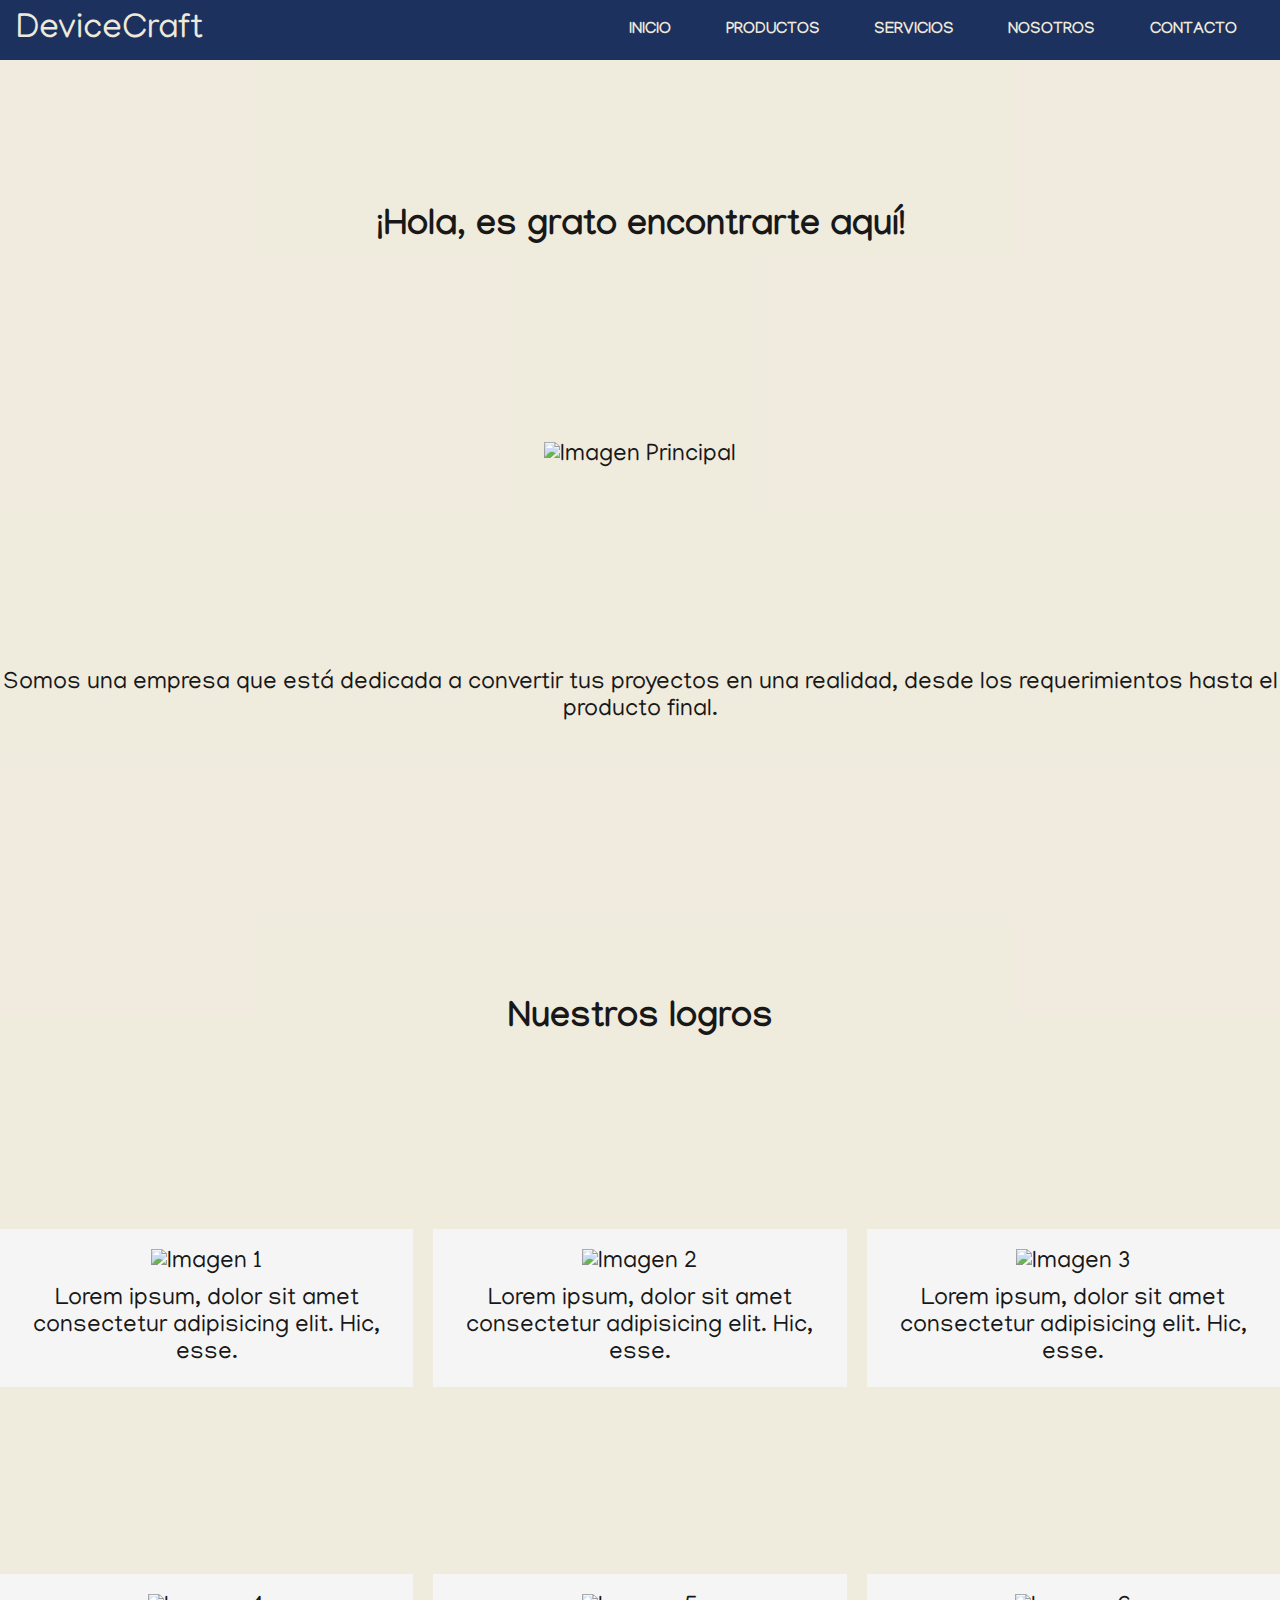
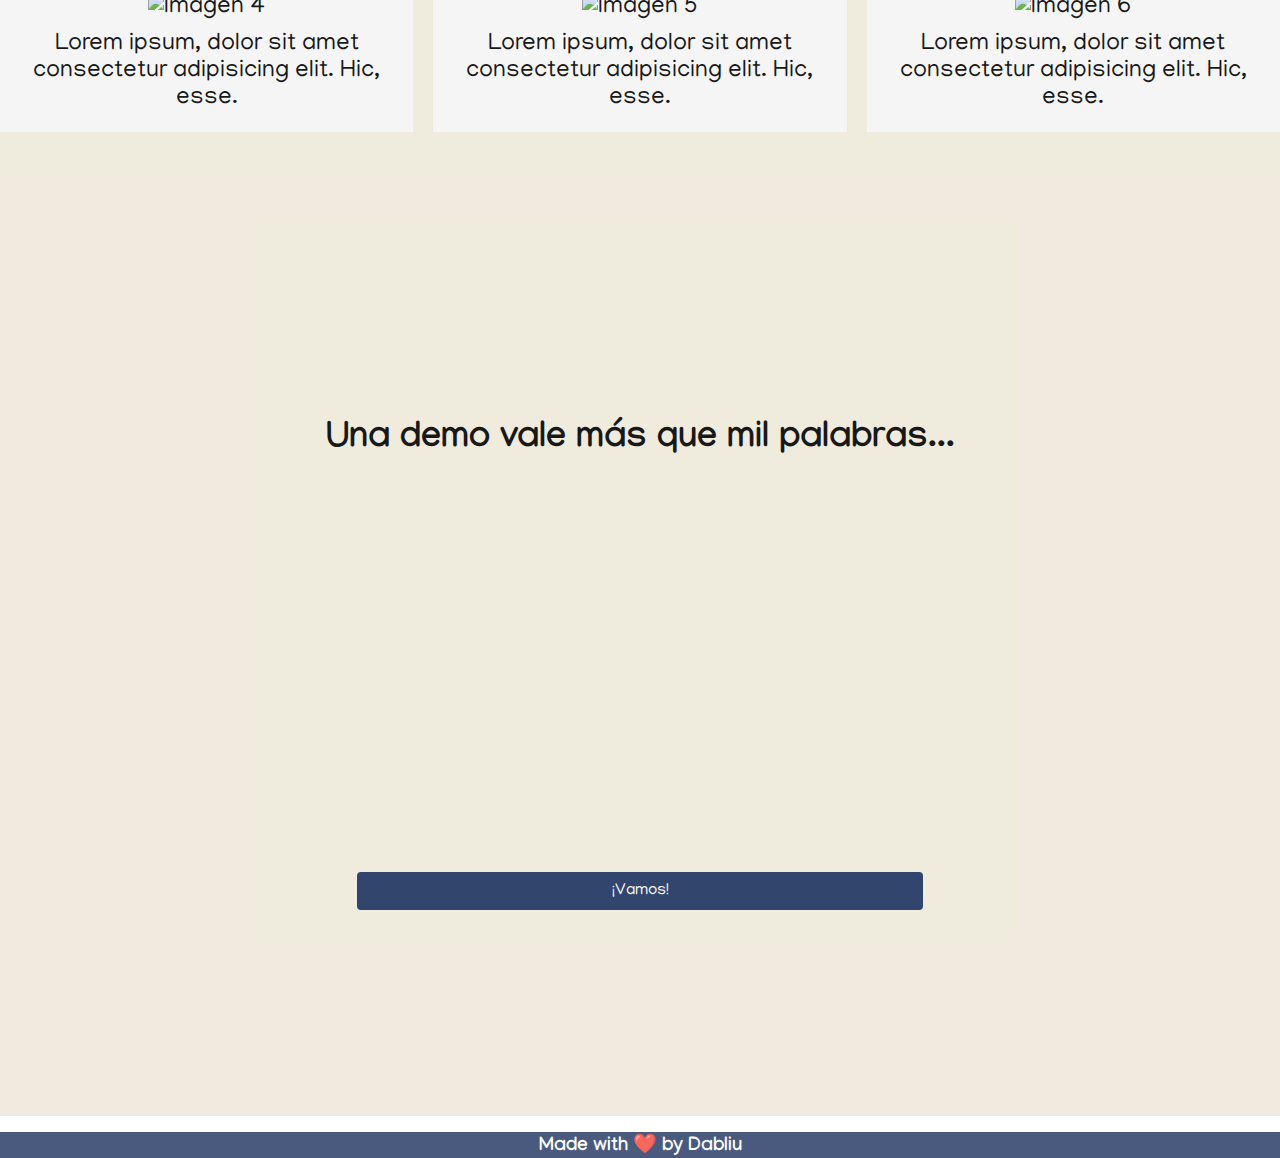
==== index.html @ 531f6540 "Se agrega sección de ir a una demo en el contenido principal" ====
<!DOCTYPE html>
<html lang="es">
  <head>
    <meta charset="UTF-8" />
    <meta name="viewport" content="width=device-width, initial-scale=1.0" />
    <title>DeviceCraft - Custom software and electronics devices</title>   
    

    <!-- Estilos personalizados -->
    
    <link rel="stylesheet" href="assets/estilos.css">
    

    <!-- Google Fonts -->

    <link rel="preconnect" href="https://fonts.googleapis.com">
    <link rel="preconnect" href="https://fonts.gstatic.com" crossorigin>
    <link href="https://fonts.googleapis.com/css2?family=Manjari:wght@100;400;700&display=swap" rel="stylesheet">
  

    <!-- Google Icons -->
    <link rel="stylesheet" href="https://fonts.googleapis.com/css2?family=Material+Symbols+Outlined:opsz,wght,FILL,GRAD@20..48,100..700,0..1,-50..200" />
  
  </head>
  <body>
    <div class="wapper-content">
      
      <div class="wapper-header">
        
        <header>         
          <div class="logo">
            DeviceCraft
          </div>
          <input type="checkbox" id="chk-toggle-menu">
          <div class="nav-bar">
            <nav>

              <ul>                
                <li><a href="./index.html">Inicio</a></li>
                <li><a href="./routes/products.html">Productos</a></li>
                <li><a href="./routes/services.html">Servicios</a></li>
                <li><a href="./routes/about.html">Nosotros</a></li>
                <li><a href="./routes/contact.html">Contacto</a></li> 
              </ul>  
              
            </nav>                        
          </div>
          
          <div class="toggle-menu">            
            <label for="chk-toggle-menu">
              <span class="material-symbols-outlined">
                menu
              </span>
            </label>
          </div>
        </header>
      </div>

      <div class="wrapper-main">    
        
        <div class="div-complete full-height first-content">
          <h2>¡Hola, es grato encontrarte aquí!</h2>
          <img src="https://www.wellpcb.com/sites/default/files/3_30.jpg" alt="Imagen Principal">
          <p>Somos una empresa que está dedicada a convertir tus proyectos en una realidad, desde los requerimientos hasta el producto final.</p>
        </div>
        
        <div class="div-complete full-height grid-container">
          <h2>Nuestros logros</h2>
          <div class="card">
            <img src="http://via.placeholder.com/320x240" alt="Imagen 1">
            <p>Lorem ipsum, dolor sit amet consectetur adipisicing elit. Hic, esse.</p>
          </div>
          <div class="card">
            <img src="http://via.placeholder.com/320x240" alt="Imagen 2">
            <p>Lorem ipsum, dolor sit amet consectetur adipisicing elit. Hic, esse.</p>
          </div>
          <div class="card">
            <img src="http://via.placeholder.com/320x240" alt="Imagen 3">
            <p>Lorem ipsum, dolor sit amet consectetur adipisicing elit. Hic, esse.</p>
          </div>
          <div class="card">
            <img src="http://via.placeholder.com/320x240" alt="Imagen 4">
            <p>Lorem ipsum, dolor sit amet consectetur adipisicing elit. Hic, esse.</p>
          </div>
          <div class="card">
            <img src="http://via.placeholder.com/320x240" alt="Imagen 5">
            <p>Lorem ipsum, dolor sit amet consectetur adipisicing elit. Hic, esse.</p>
          </div>
          <div class="card">
            <img src="http://via.placeholder.com/320x240" alt="Imagen 6">
            <p>Lorem ipsum, dolor sit amet consectetur adipisicing elit. Hic, esse.</p>
          </div>
        </div>
        
        <div class="div-complete full-height demo-section">
          <h2>Una demo vale más que mil palabras...</h2>
          <button class="demo">¡Vamos!</button>
        </div>      
      
      </div>

      <div class="wrapper-footer">
        <footer>
          Made with ❤️ by Dabliu
        </footer>
      </div>

    </div>    
    
      
  </body>
</html>
---- assets/estilos.css ----
* {
    margin: 0%;
    padding: 0%;
    box-sizing: border-box; 
    font-family: 'Manjari', sans-serif;  
   
}

body{
  background-image: url('https://wallpapers.com/images/hd/minimalist-gray-circuit-board-3ah0h0ecob1mthp3.webp');
  background-size: cover;
  background-repeat: no-repeat;
  background-attachment: fixed;
  background-position: center;
  
}

/*Wapper principal*/

.wapper-content{
  
  text-align: center;  /*! Para centrar los textos */

  width: 100%;         /* Para que no abarque todo el ancho de la página*/
  height: 100%;
   
  display: grid;      /* Para usar CSS Grid*/
  gap: 1em            /* Espaciado entre los elementos */
  
}

/** --------------------------------------------- START HEADER ------------------------------------------------------------------ */

/*Wapper del header*/


/* Header Logo */

.wapper-header header{
  position: fixed;
  z-index: 1;
  width: 100%;
  background-color: #1C315E;
  color: #EEE9DA;
  padding: 1em;  
  display: flex;
  align-items: center;  
  justify-content: space-between;  
  

}

.logo{
  font-size: 2.2rem;
}

/* Botón de Toogle del Menú */

.toggle-menu span{
  font-size: 1.5rem;
  cursor: pointer;
}

.wapper-header input{
  display: none;
}

.wapper-header input:checked + .nav-bar ul{
  transform: translateY(0%);
  transition: all 1s;
}

/* Header > Menú*/

.wapper-header header nav ul{
  list-style: none;
  display: flex;
  flex-direction: column;
  position: absolute;
  right: 0rem;
  top: 70px;
  height: 100vh;
  width: 200px;
  background-color: #1C315E ;
  padding: 1rem; 
  transform: translateY(-200%);
  transition: all 1s;

} 

.wapper-header header nav ul li{  
  padding: 1.5em;  
  text-align: center;
  
} 

.wapper-header header nav ul li > a{
  
  text-decoration: none;
  color: #EEE9DA;
  text-transform: uppercase;
  padding: 1em;
} 

.wapper-header header nav ul li:hover{  
  background-color: #BDCDD6;  
  transition: all 0.5s ;
} 

.wapper-header header nav ul li > a:hover{
  color: #000;
  transition: all 0.5s ;
} 

/** --------------------------------------------- END HEADER ------------------------------------------------------------------ */

/** --------------------------------------------- START MAIN ------------------------------------------------------------------ */

.full-height {
  height: 100vh; /* Esto hace que el div ocupe el 100% de la altura de la ventana */
  
}

/* Estilos adicionales para el contenido */
.div-complete {
  position: relative;
  display: flex;
  align-items: center;
  justify-content: center;
  font-size: 24px;
  color: #000;
  opacity: 0.9;
}

/* Estilos de fondo para los divs del contenido */
.div-complete{
  background-color: #EEE9DA;
}


/*Estilos generales para el saludo principal*/
.first-content{
  display: grid;
  grid-template-rows: 1fr 1fr 1fr;  
  text-align: center;
  display: flex;
  flex-direction: column;
  justify-content: space-evenly;
  align-items: center;  
  
}

/*Estilos generales para las cards*/

.grid-container {
  display: grid;
  grid-template-columns: repeat(3, 1fr);
  grid-gap: 20px;
}

.grid-container h2{
  grid-column: 1/-1;
}

.card {
  background-color: #f5f5f5;
  padding: 20px;
  text-align: center;
  display: flex;
  flex-direction: column;
  justify-content: center;
  align-items: center;
}

img {
  max-width: 100%;
  height: auto;
  margin-bottom: 10px;
}

/* Sección de la demo en el main*/

.demo-section{
  display: grid;
  grid-template-rows: 1fr 1fr;
  flex-direction: column;
  justify-content: center;
  align-items: center;


}

.demo { /* Botón */
  background-color: #1C315E;
  color: white;
  border: none;
  padding: 10px 20px;
  margin: auto;
  text-align: center;
  text-decoration: none;
  font-size: 16px;
  cursor: pointer;
  border-radius: 4px;
  width: 90%;
}

.demo:hover {
  background-color: #17284d;
}

.demo:active {
  background-color: #17284d;
}



/* Estilos generales del formulario */
#contact-form {
  max-width: 500px;
  margin: 0 auto;
}

label {
  display: block;
  margin-bottom: 5px;
}

input[type="text"],
input[type="email"],
textarea {
  width: 100%;
  padding: 5px;
  border: 1px solid #ccc;
  border-radius: 4px;
  margin-bottom: 10px;
}

input[type="submit"] {
  background-color: #1C315E;
  color: white;
  padding: 10px 20px;
  border: none;
  border-radius: 4px;
  cursor: pointer;
}


/** --------------------------------------------- START FOOTER ------------------------------------------------------------------ */

.wrapper-footer{
  margin: 0;
  padding: 0;
  background-color: #1C315E;
  opacity: 0.8;
  font-size: 1.2rem;
  font-weight: bolder;
  color: #fff;
}

/** --------------------------------------------- END FOOTER ------------------------------------------------------------------ */

/** --------------------------------------------- END MAIN ------------------------------------------------------------------ */



/*? Diseño responsive, es decir, los media queries  */

@media screen and (min-width: 1024px) { /** Tamaño de escritorio*/

  /** --------------------------------------------- MODIFY HEADER ------------------------------------------------------------------ */

  .wapper-header header{
    width: 100%;
    height: 60px;
    margin: auto 0;
    display: flex;
    align-items: center;
    justify-content: space-between;   

  }

  .nav-bar{
    display: block;
  }

  .wapper-header header nav ul {
    all: unset;           /* Reset de estilos hasta el momento para tener más control */
    list-style: none;   
    position: relative;
    font-size: 1rem;
    font-weight: bold;
    display: flex;
    align-items: center;
  }

  .wapper-header header nav ul li{  
    padding: 0.7em;
    text-align: center;
  } 

  .toggle-menu{
    display: none;
  }




  /** --------------------------------------------- END MODOFY HEADER -------------------------------------------------------------- */

  
}

/* Para las cards del index */
@media screen and (max-width: 768px) {
  .grid-container {
    grid-template-columns: 1fr; /* Cambia a una columna en pantallas pequeñas */
  }
}

@media screen and (max-width: 480px) {

  .grid-container{
    height: 250vh;
  }

  .card {
    grid-template-columns: 1fr;
    padding: 10px; /* Reduce el relleno de las tarjetas en pantallas muy pequeñas */
 
}
}

  /* Responsive para el formulario de contacto */
  @media only screen and (max-width: 768px) {
    #contact-form {
      max-width: 100%;
      padding: 0 10px;
    }
  }
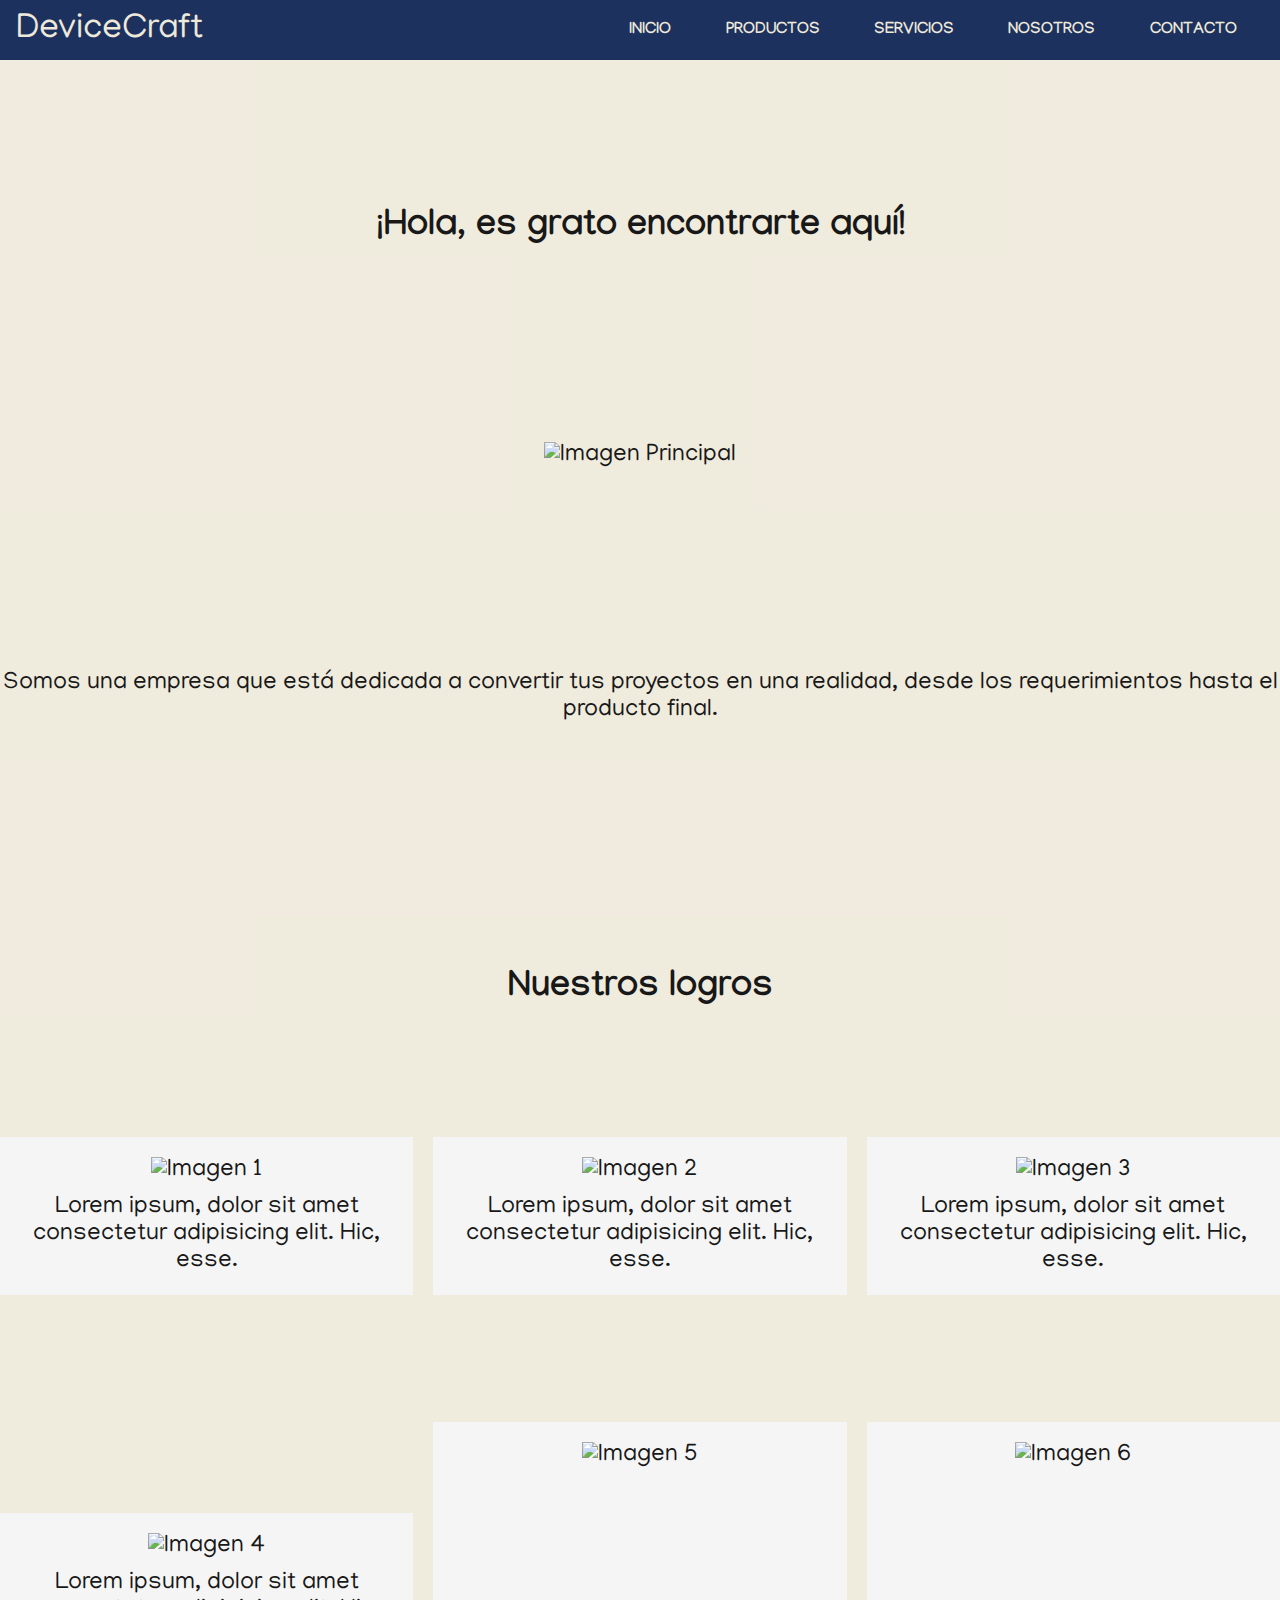
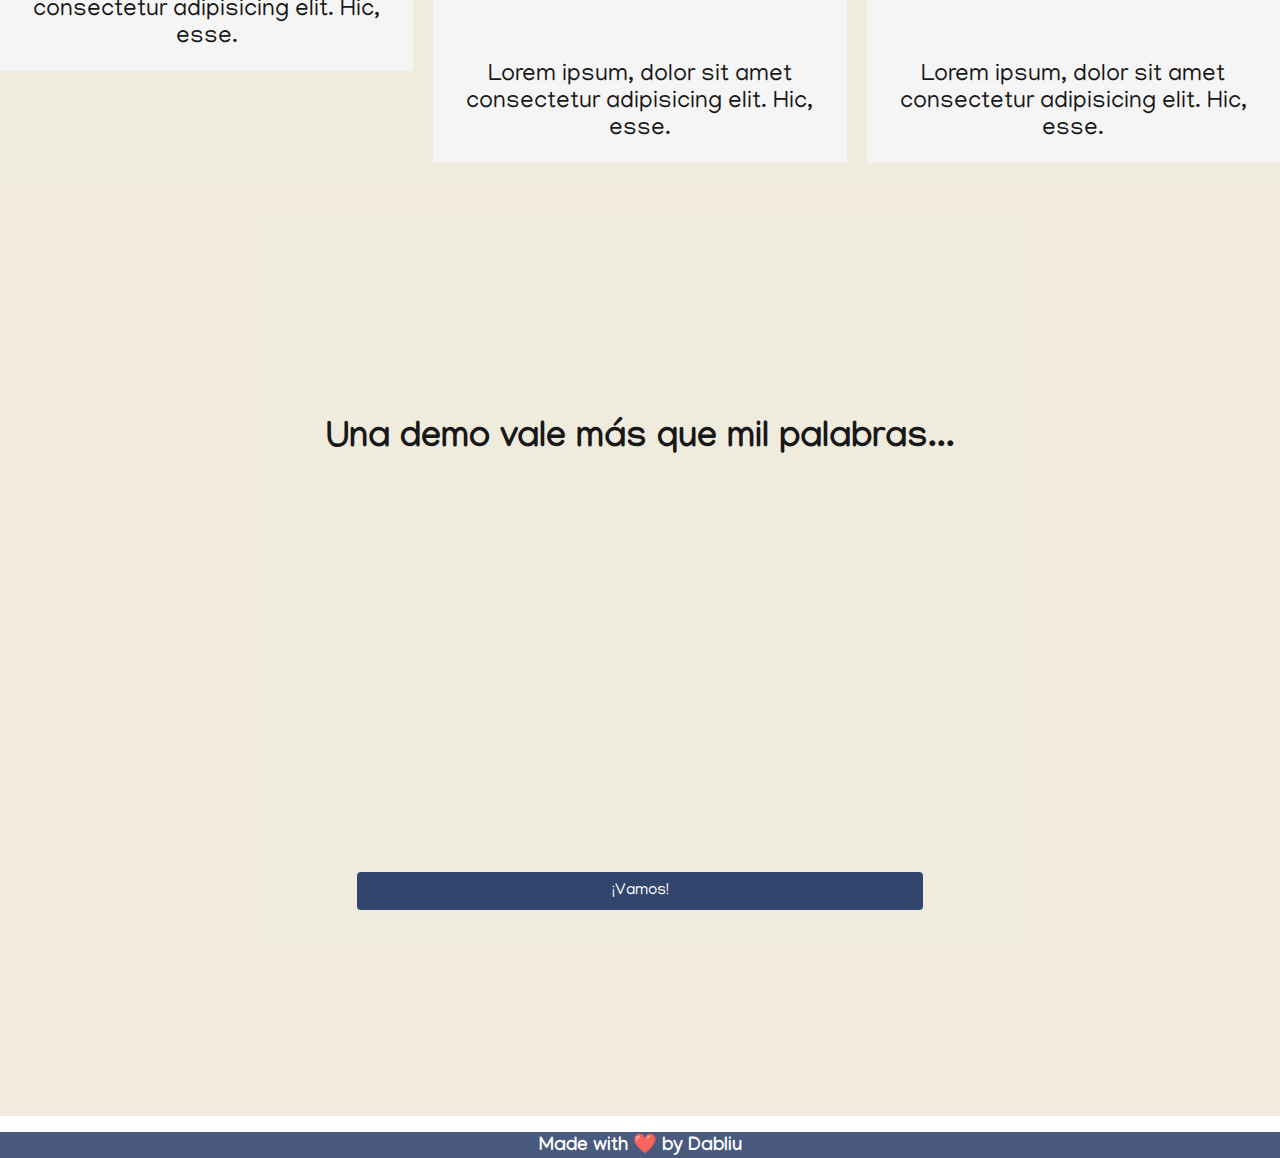
==== commit 07cbe057: "Se agregan imágenes para la visualización de logros" ====
--- a/index.html
+++ b/index.html
@@ -67,27 +67,34 @@
         <div class="div-complete full-height grid-container">
           <h2>Nuestros logros</h2>
           <div class="card">
-            <img src="http://via.placeholder.com/320x240" alt="Imagen 1">
+            <img src="https://www.apialliance.com/images/pcba-build-to-print.jpg" alt="Imagen 1">
             <p>Lorem ipsum, dolor sit amet consectetur adipisicing elit. Hic, esse.</p>
           </div>
           <div class="card">
-            <img src="http://via.placeholder.com/320x240" alt="Imagen 2">
+            <img src="https://www.apialliance.com/images/quick-turn-prototypes.png" alt="Imagen 2">
             <p>Lorem ipsum, dolor sit amet consectetur adipisicing elit. Hic, esse.</p>
           </div>
           <div class="card">
-            <img src="http://via.placeholder.com/320x240" alt="Imagen 3">
+            <img src="https://www.apialliance.com/images/design-assist.png" alt="Imagen 3">
             <p>Lorem ipsum, dolor sit amet consectetur adipisicing elit. Hic, esse.</p>
           </div>
           <div class="card">
-            <img src="http://via.placeholder.com/320x240" alt="Imagen 4">
+            <img src="https://www.apialliance.com/images/rework-assemblies.png" alt="Imagen 4">
             <p>Lorem ipsum, dolor sit amet consectetur adipisicing elit. Hic, esse.</p>
           </div>
           <div class="card">
-            <img src="http://via.placeholder.com/320x240" alt="Imagen 5">
+            <div class="image-container">
+              <img src="https://www.apialliance.com/images/micap-m-series.jpg" width="362" height="220" alt="Imagen 5" >
+            </div>
+            
+            
             <p>Lorem ipsum, dolor sit amet consectetur adipisicing elit. Hic, esse.</p>
           </div>
           <div class="card">
-            <img src="http://via.placeholder.com/320x240" alt="Imagen 6">
+            <div class="image-container">
+              <img src="https://www.apialliance.com/images/micap-s-series-10.15.21.jpg" alt="Imagen 6">
+            </div>            
+            
             <p>Lorem ipsum, dolor sit amet consectetur adipisicing elit. Hic, esse.</p>
           </div>
         </div>
--- a/assets/estilos.css
+++ b/assets/estilos.css
@@ -176,6 +176,20 @@
   max-width: 100%;
   height: auto;
   margin-bottom: 10px;
+}
+
+/*En caso de que las imágenes no tengan las dimensiones que necesito*/
+
+.image-container {
+  width: 362px;
+  height: 220px;
+}
+
+.image-container img {
+  width: 100%;
+  height: 100%;
+  object-fit: cover;
+  padding-bottom: 10px;
 }
 
 /* Sección de la demo en el main*/
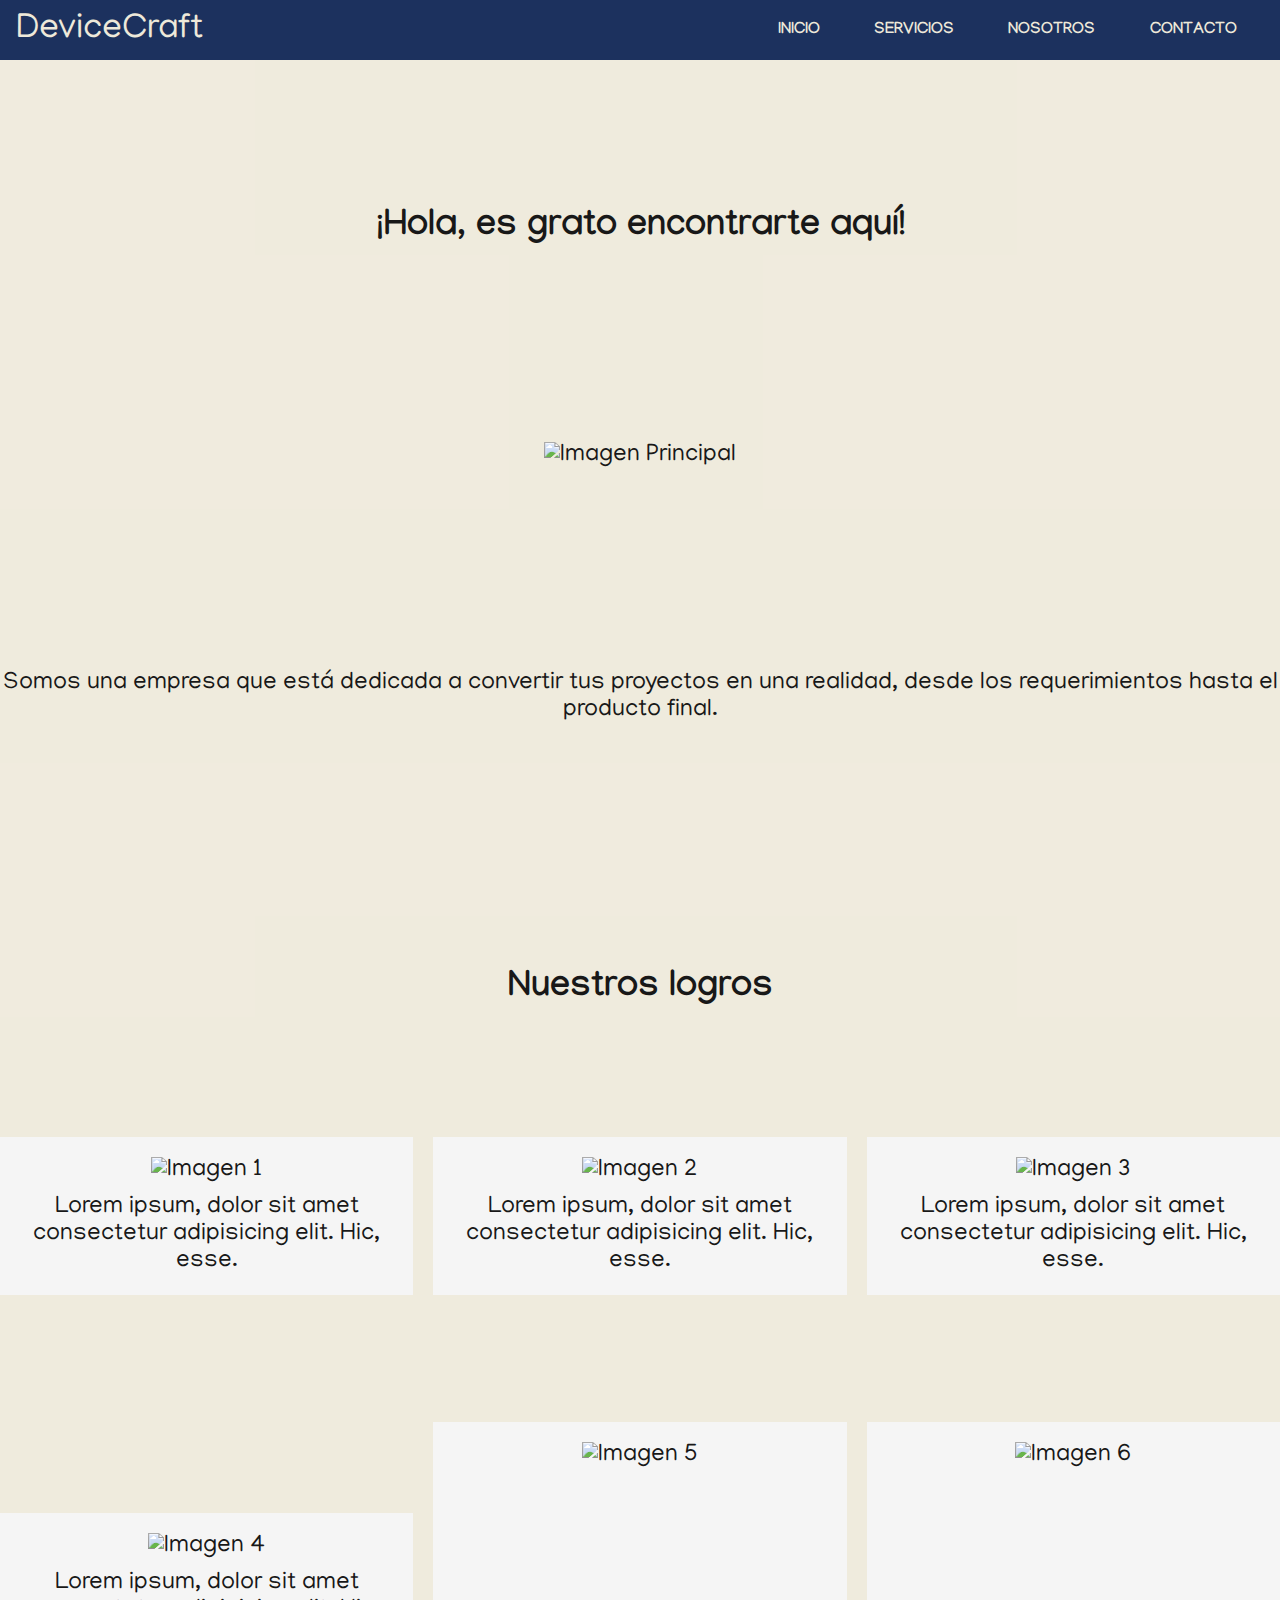
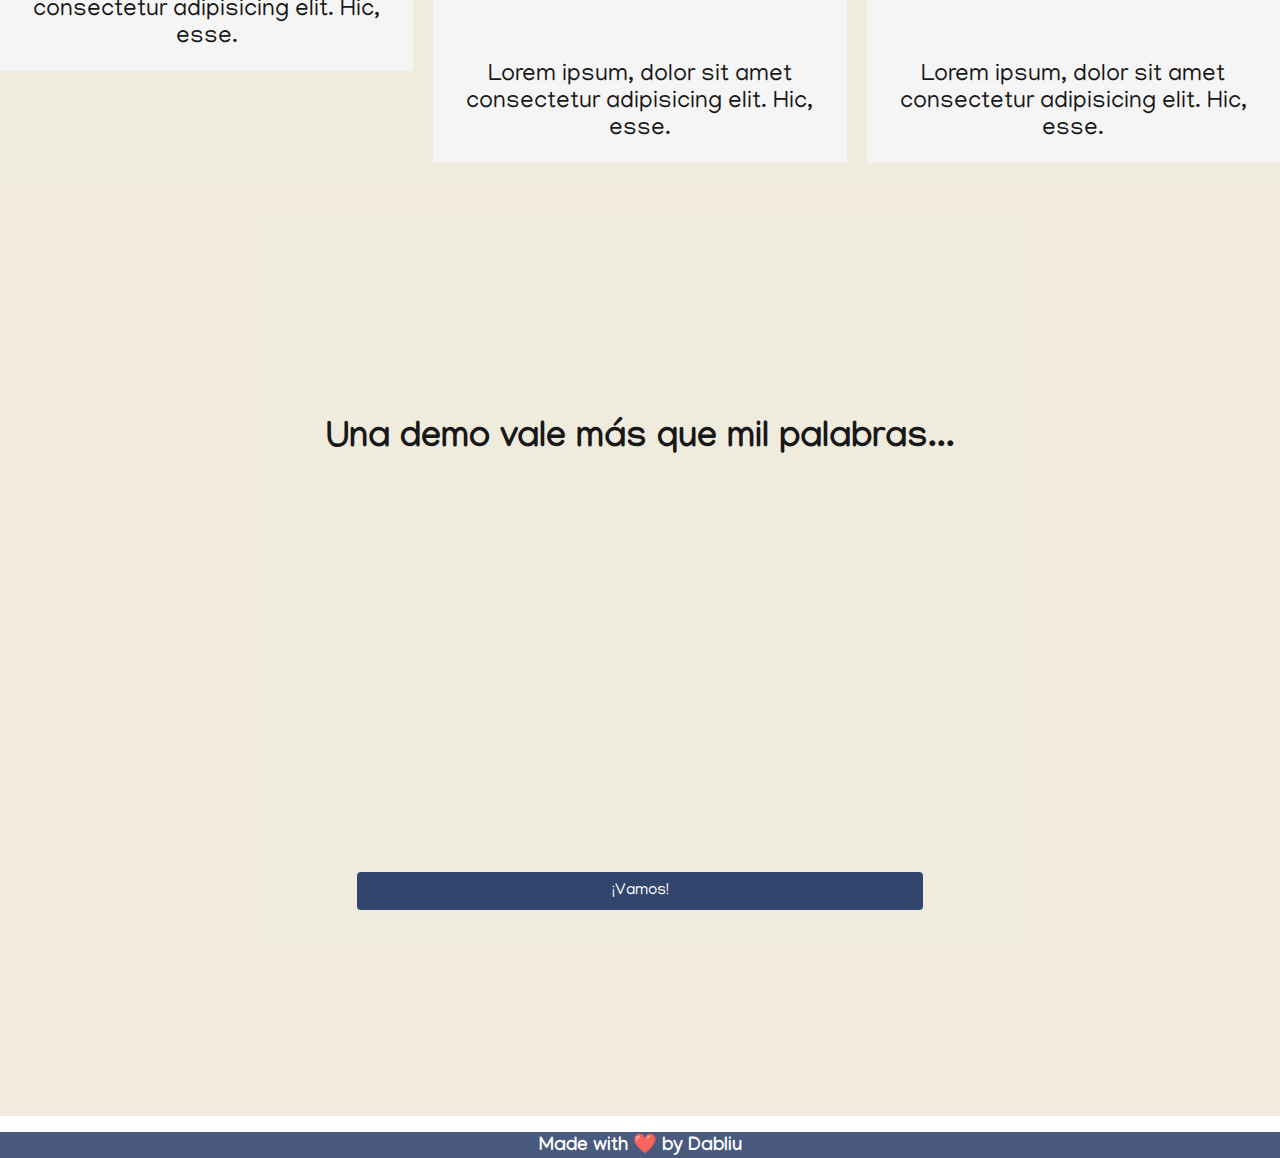
==== commit 09bc6fb5: "Se elimina sección productos para dejar paso a demo. Esta vista solo es accesible desde el main (ind" ====
--- a/index.html
+++ b/index.html
@@ -37,7 +37,6 @@
 
               <ul>                
                 <li><a href="./index.html">Inicio</a></li>
-                <li><a href="./routes/products.html">Productos</a></li>
                 <li><a href="./routes/services.html">Servicios</a></li>
                 <li><a href="./routes/about.html">Nosotros</a></li>
                 <li><a href="./routes/contact.html">Contacto</a></li> 
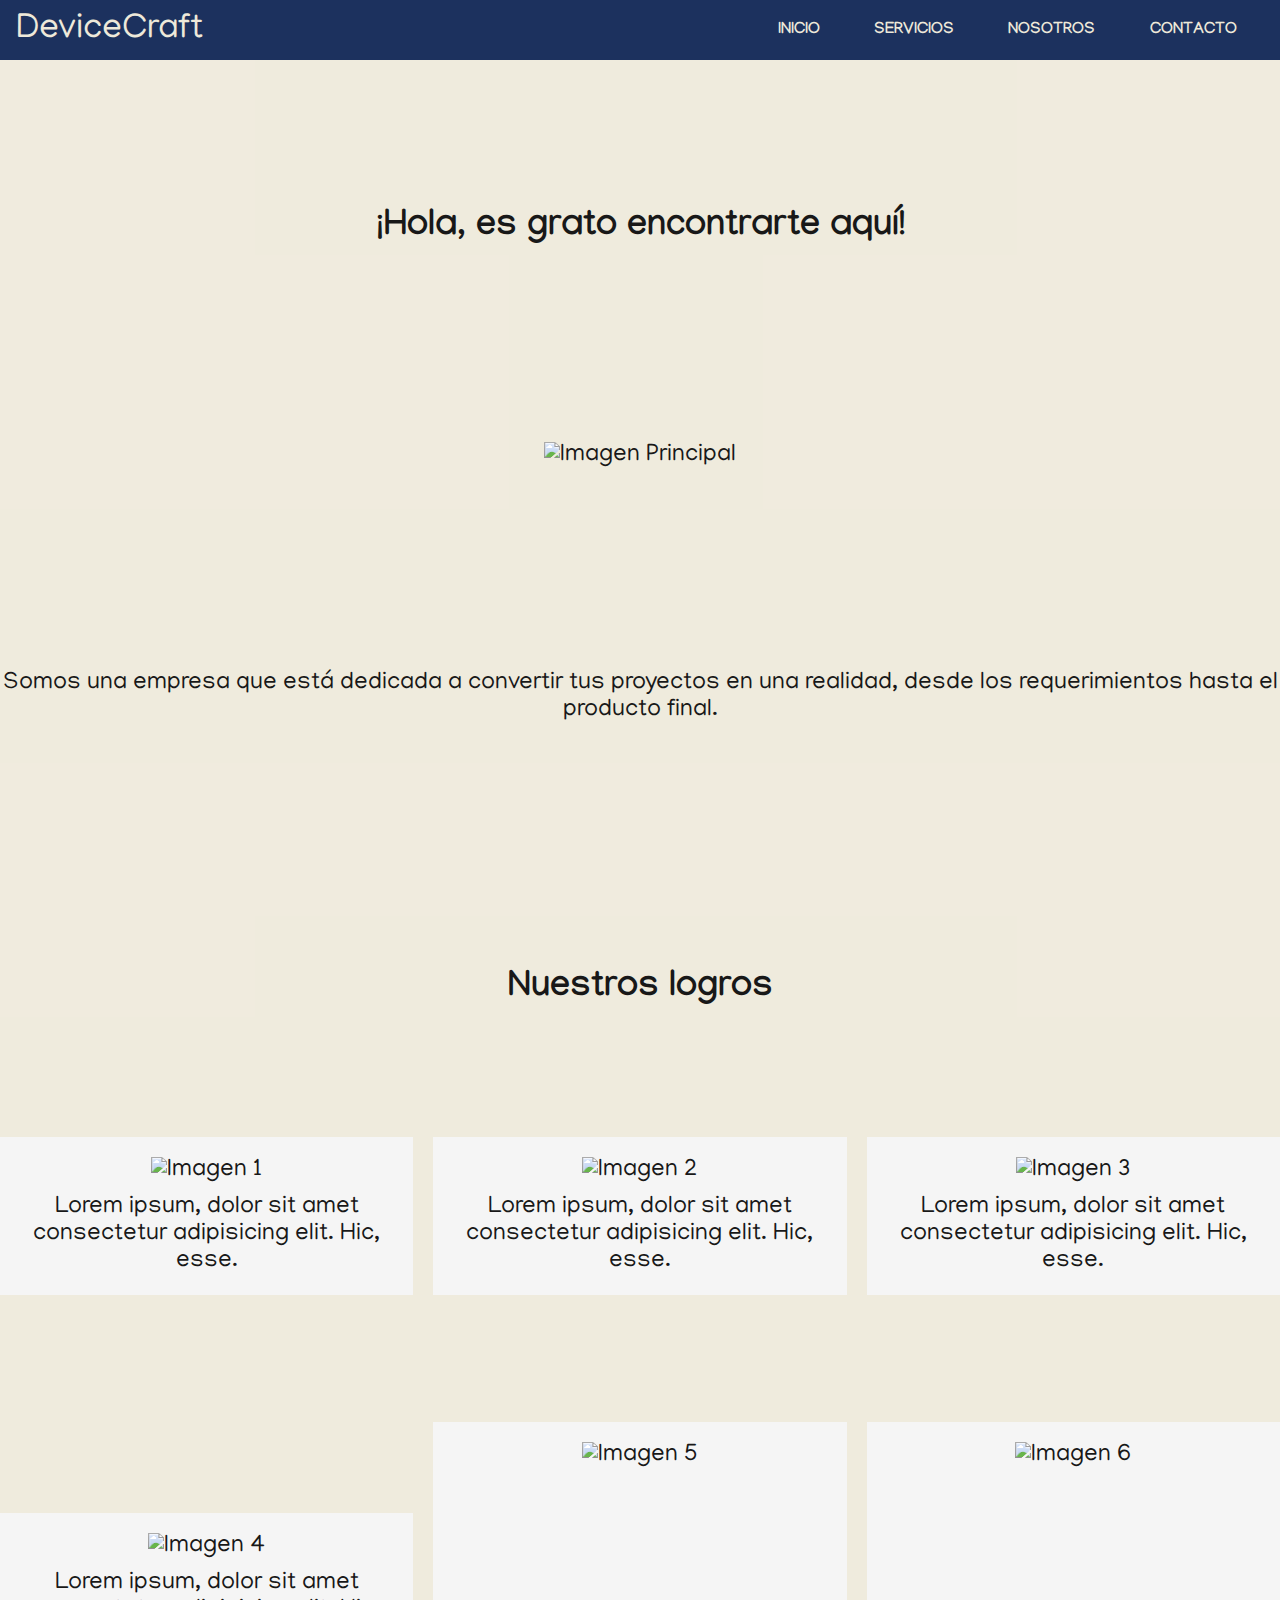
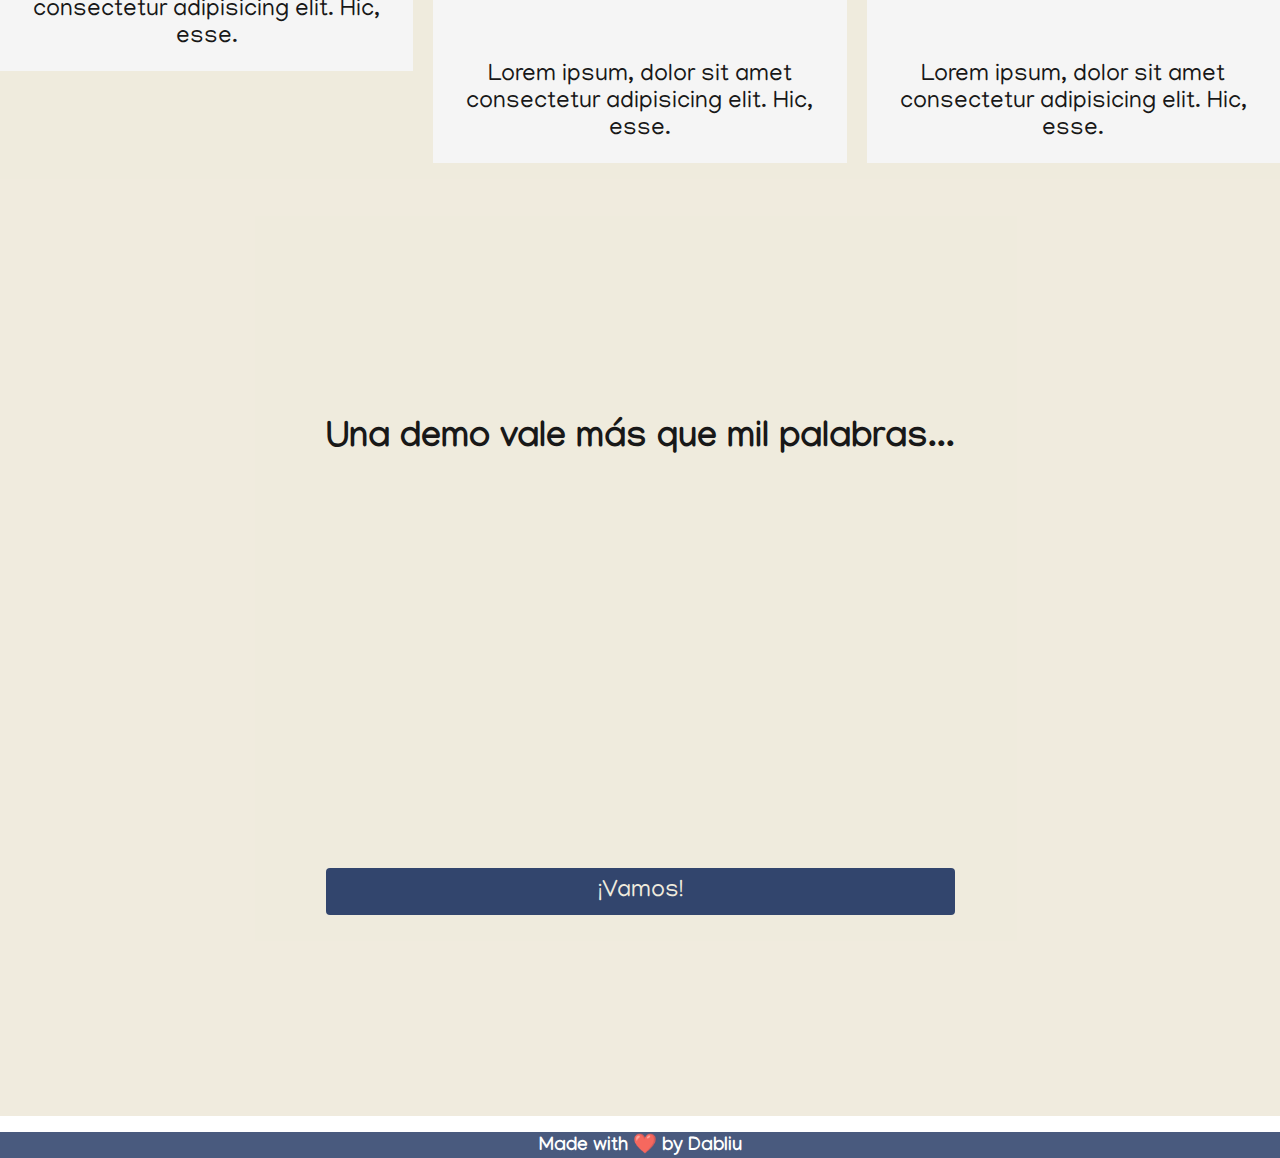
==== commit eddeed93: "Se completa la sección de demo" ====
--- a/index.html
+++ b/index.html
@@ -100,7 +100,7 @@
         
         <div class="div-complete full-height demo-section">
           <h2>Una demo vale más que mil palabras...</h2>
-          <button class="demo">¡Vamos!</button>
+           <a class="demo-button" href="./routes/demo.html">¡Vamos!</a>
         </div>      
       
       </div>
--- a/assets/estilos.css
+++ b/assets/estilos.css
@@ -204,26 +204,26 @@
 
 }
 
-.demo { /* Botón */
+.demo-button {
+  display: inline-block;
+  padding: 10px 20px;
   background-color: #1C315E;
-  color: white;
+  color: #EEE9DA;
+  text-decoration: none;
   border: none;
-  padding: 10px 20px;
-  margin: auto;
-  text-align: center;
-  text-decoration: none;
-  font-size: 16px;
+  border-radius: 4px;
   cursor: pointer;
-  border-radius: 4px;
+}
+
+.demo-button:hover {
+  background-color: #13213f;
+}
+
+.demo-iframe{
+  position: relative;
   width: 90%;
-}
-
-.demo:hover {
-  background-color: #17284d;
-}
-
-.demo:active {
-  background-color: #17284d;
+  margin-top: 60px;
+  height: 100vh;
 }
 
 
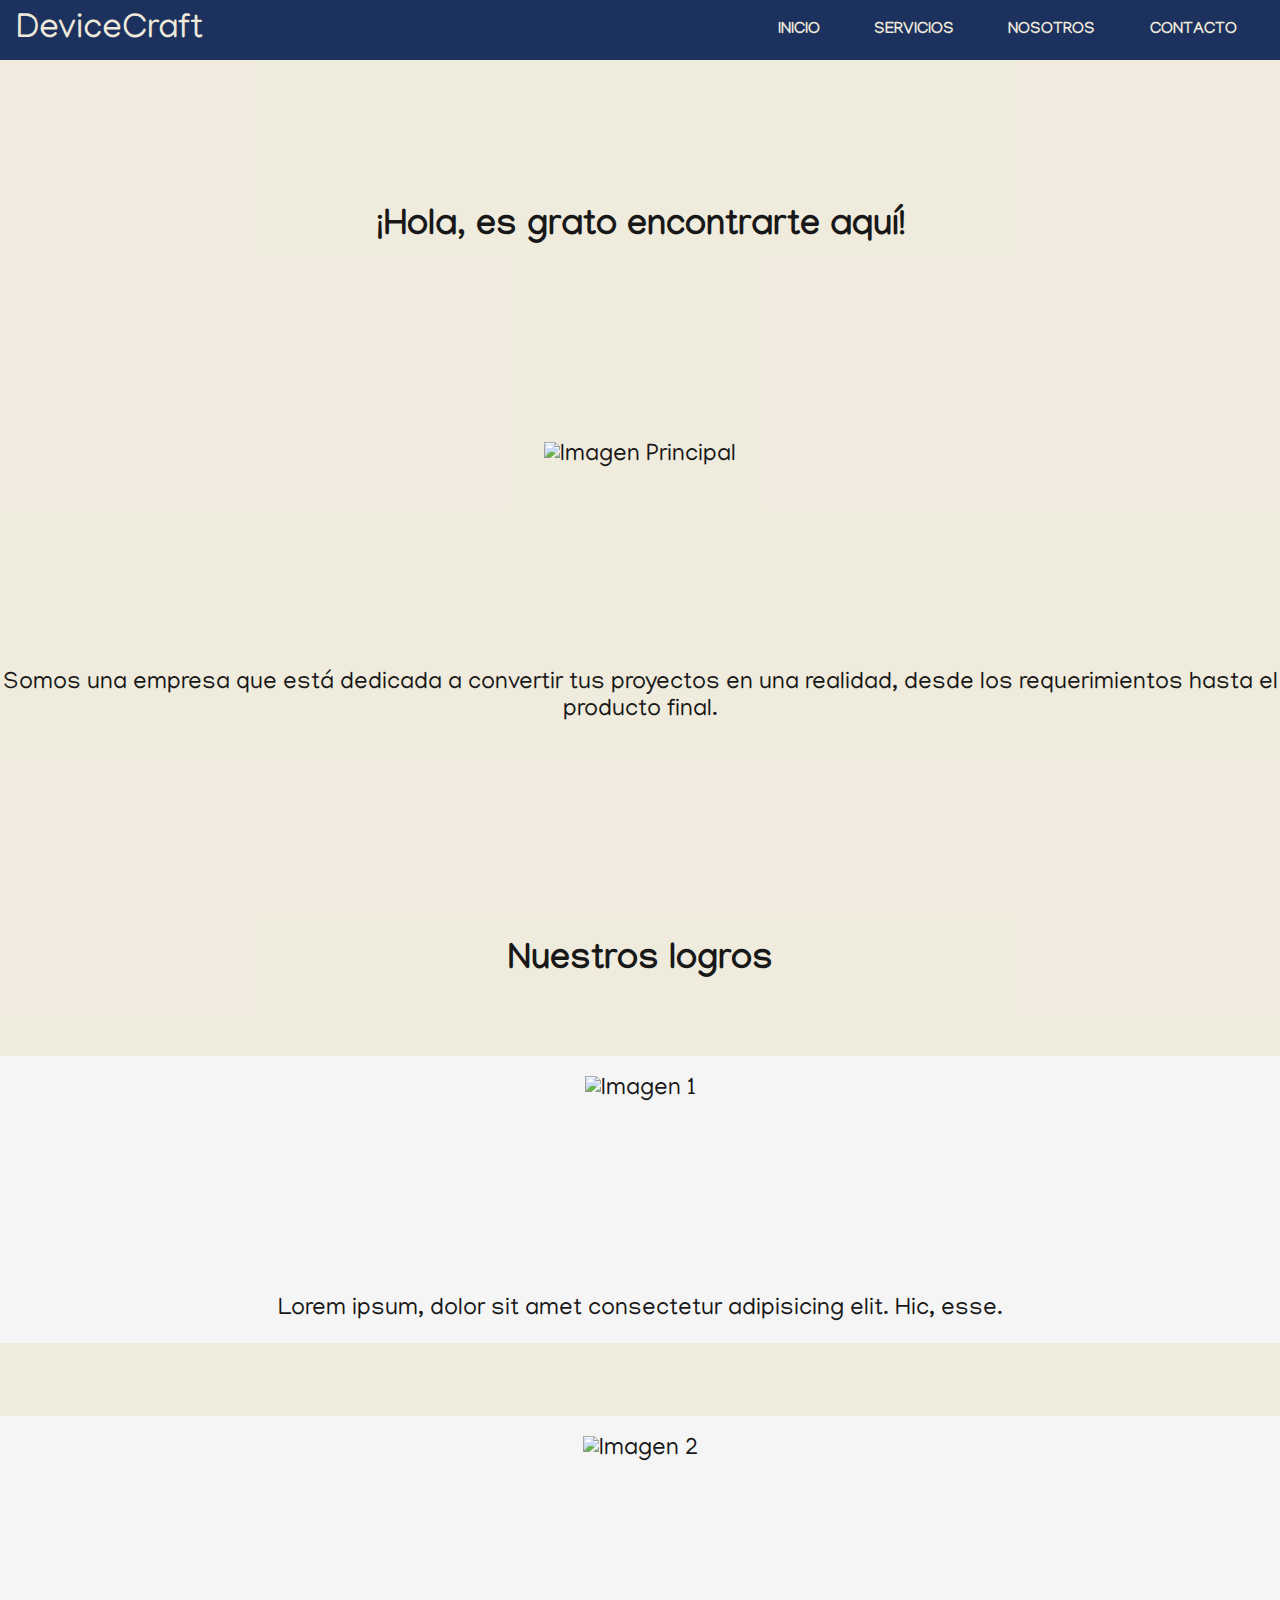
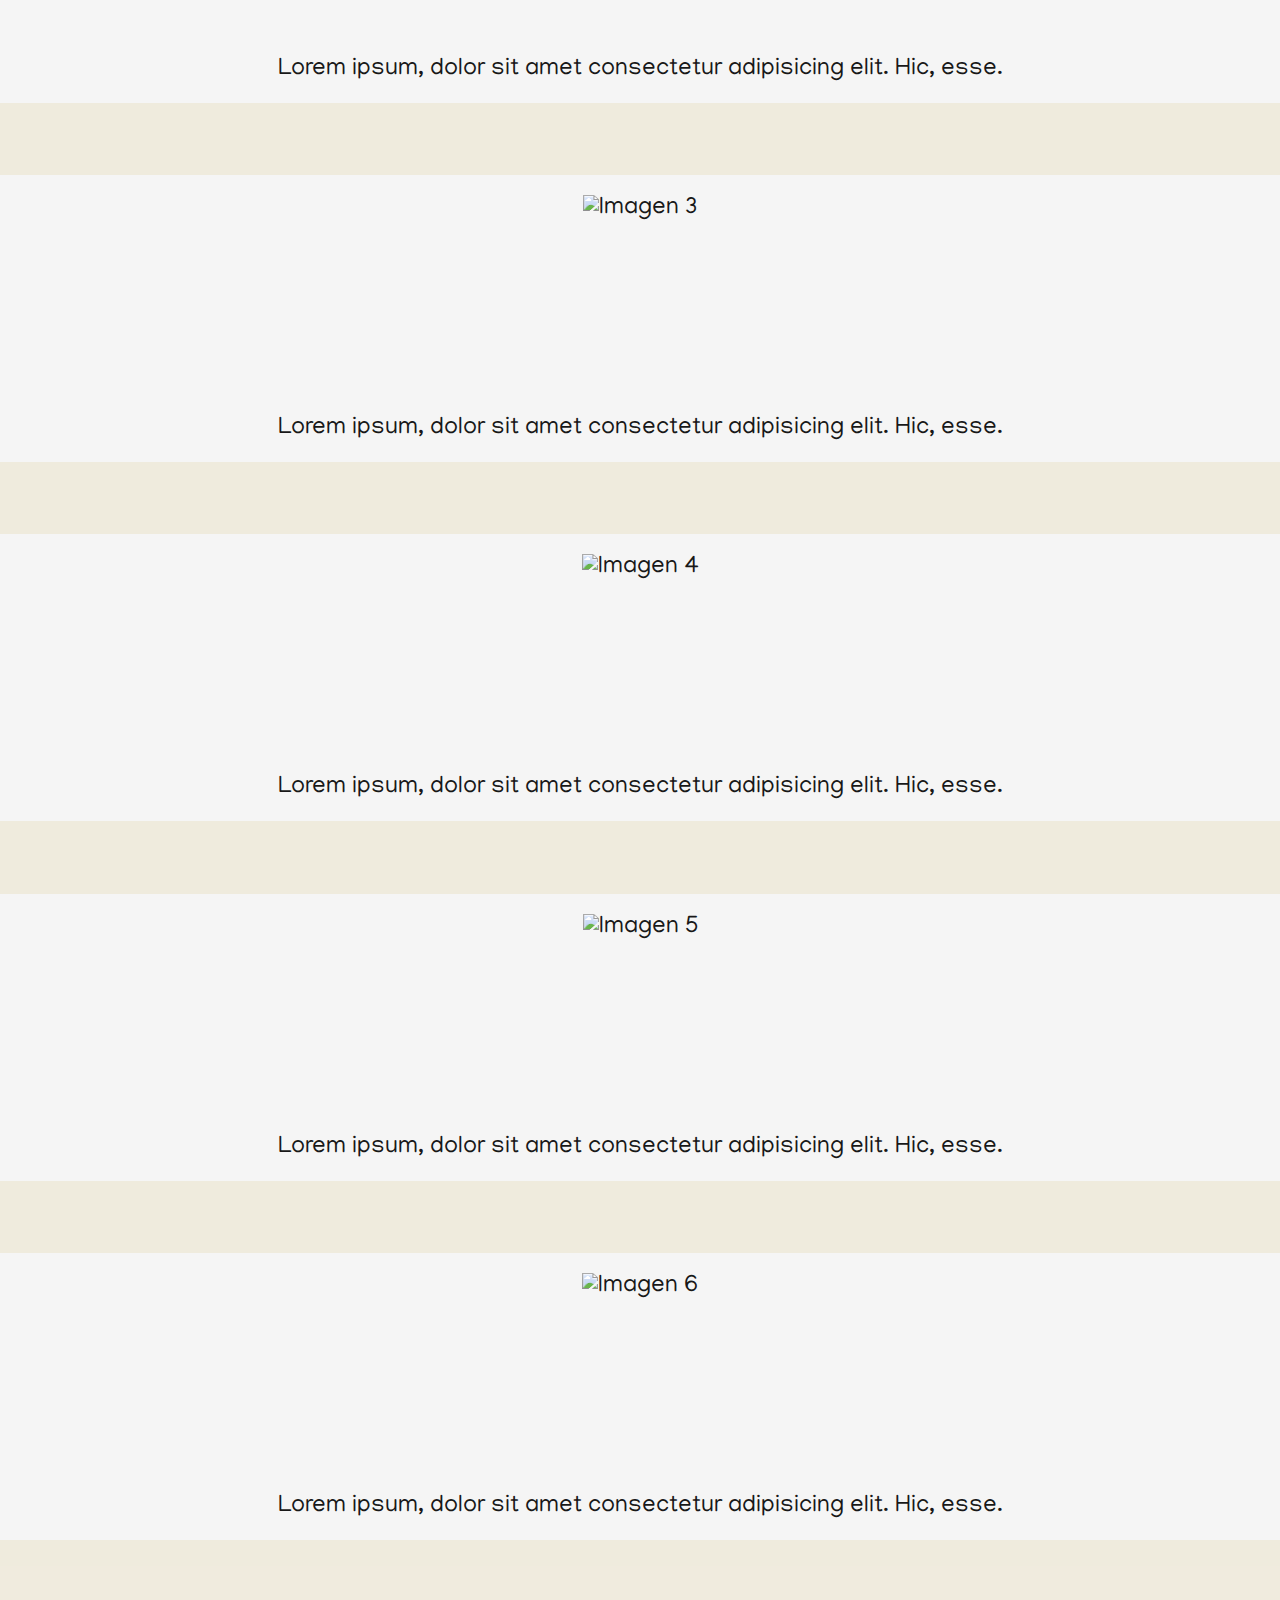
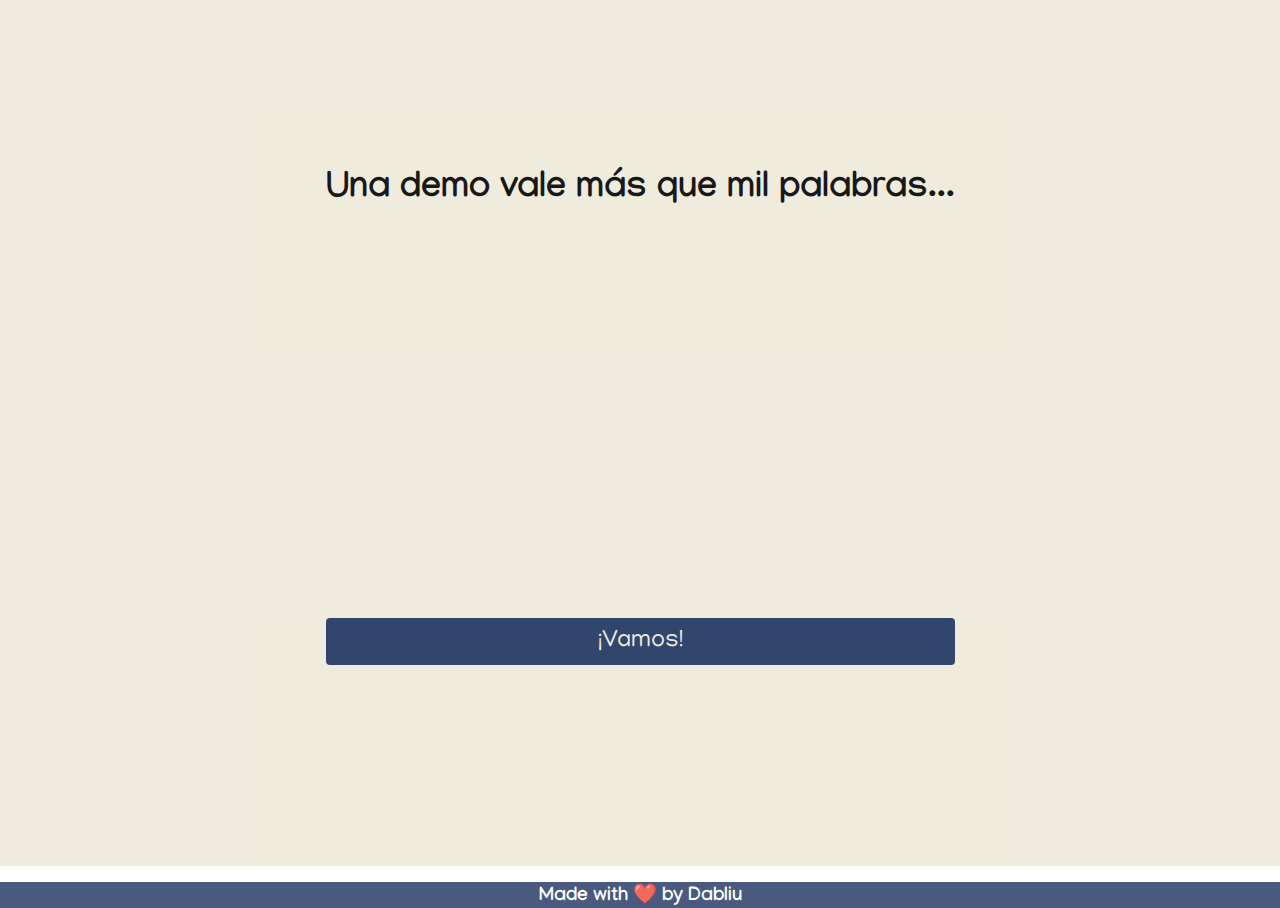
==== commit 30b7c3b3: "se arregla bug en el responsive de las cards del index 2" ====
--- a/index.html
+++ b/index.html
@@ -66,19 +66,28 @@
         <div class="div-complete full-height grid-container">
           <h2>Nuestros logros</h2>
           <div class="card">
-            <img src="https://www.apialliance.com/images/pcba-build-to-print.jpg" alt="Imagen 1">
+            <div class="image-container">
+              <img src="https://www.apialliance.com/images/pcba-build-to-print.jpg" width="362" height="220" alt="Imagen 1" >
+            </div>            
             <p>Lorem ipsum, dolor sit amet consectetur adipisicing elit. Hic, esse.</p>
           </div>
           <div class="card">
-            <img src="https://www.apialliance.com/images/quick-turn-prototypes.png" alt="Imagen 2">
+            <div class="image-container">
+              <img src="https://www.apialliance.com/images/quick-turn-prototypes.png" width="362" height="220" alt="Imagen 2" >
+            </div>
             <p>Lorem ipsum, dolor sit amet consectetur adipisicing elit. Hic, esse.</p>
           </div>
           <div class="card">
-            <img src="https://www.apialliance.com/images/design-assist.png" alt="Imagen 3">
+            <div class="image-container">
+              <img src="https://www.apialliance.com/images/design-assist.png" width="362" height="220" alt="Imagen 3" >
+            </div>            
             <p>Lorem ipsum, dolor sit amet consectetur adipisicing elit. Hic, esse.</p>
           </div>
           <div class="card">
-            <img src="https://www.apialliance.com/images/rework-assemblies.png" alt="Imagen 4">
+            <div class="image-container">
+              <img src="https://www.apialliance.com/images/rework-assemblies.png" width="362" height="220" alt="Imagen 4" >
+            </div>
+            
             <p>Lorem ipsum, dolor sit amet consectetur adipisicing elit. Hic, esse.</p>
           </div>
           <div class="card">
--- a/assets/estilos.css
+++ b/assets/estilos.css
@@ -226,6 +226,43 @@
   height: 100vh;
 }
 
+/*Sección de SERVICIOS*/
+
+.container-services,
+.container-about {
+  display: grid;
+  grid-template-columns: 1fr 1fr;
+  flex-direction: column;
+  justify-content: space-evenly;
+  align-items: center;
+  padding: 10%;
+}
+
+.container-services h2,
+.container-about h2{
+  grid-column: 1/-1;
+  margin-bottom: 20px;
+}
+
+.container-services img {
+  max-width: 100%;
+}
+
+
+.container-services p {
+  padding-left: 25%;
+  padding-right: 25%;
+  text-align: justify;
+}
+
+/*Sección de NOSOTROS*/
+
+.container-about p{
+  margin: auto;
+}
+
+
+
 
 
 /* Estilos generales del formulario */
@@ -325,17 +362,27 @@
 }
 
 /* Para las cards del index */
-@media screen and (max-width: 768px) {
-  .grid-container {
+@media screen and (max-width: 1440px) {
+  .grid-container,
+  .container-services,
+  .container-about {
     grid-template-columns: 1fr; /* Cambia a una columna en pantallas pequeñas */
   }
-}
-
-@media screen and (max-width: 480px) {
 
   .grid-container{
     height: 250vh;
   }
+
+  .container-services p {
+    padding-left: 0%;
+    padding-right: 0%;
+  }
+
+}
+
+@media screen and (max-width: 480px) {
+
+  
 
   .card {
     grid-template-columns: 1fr;
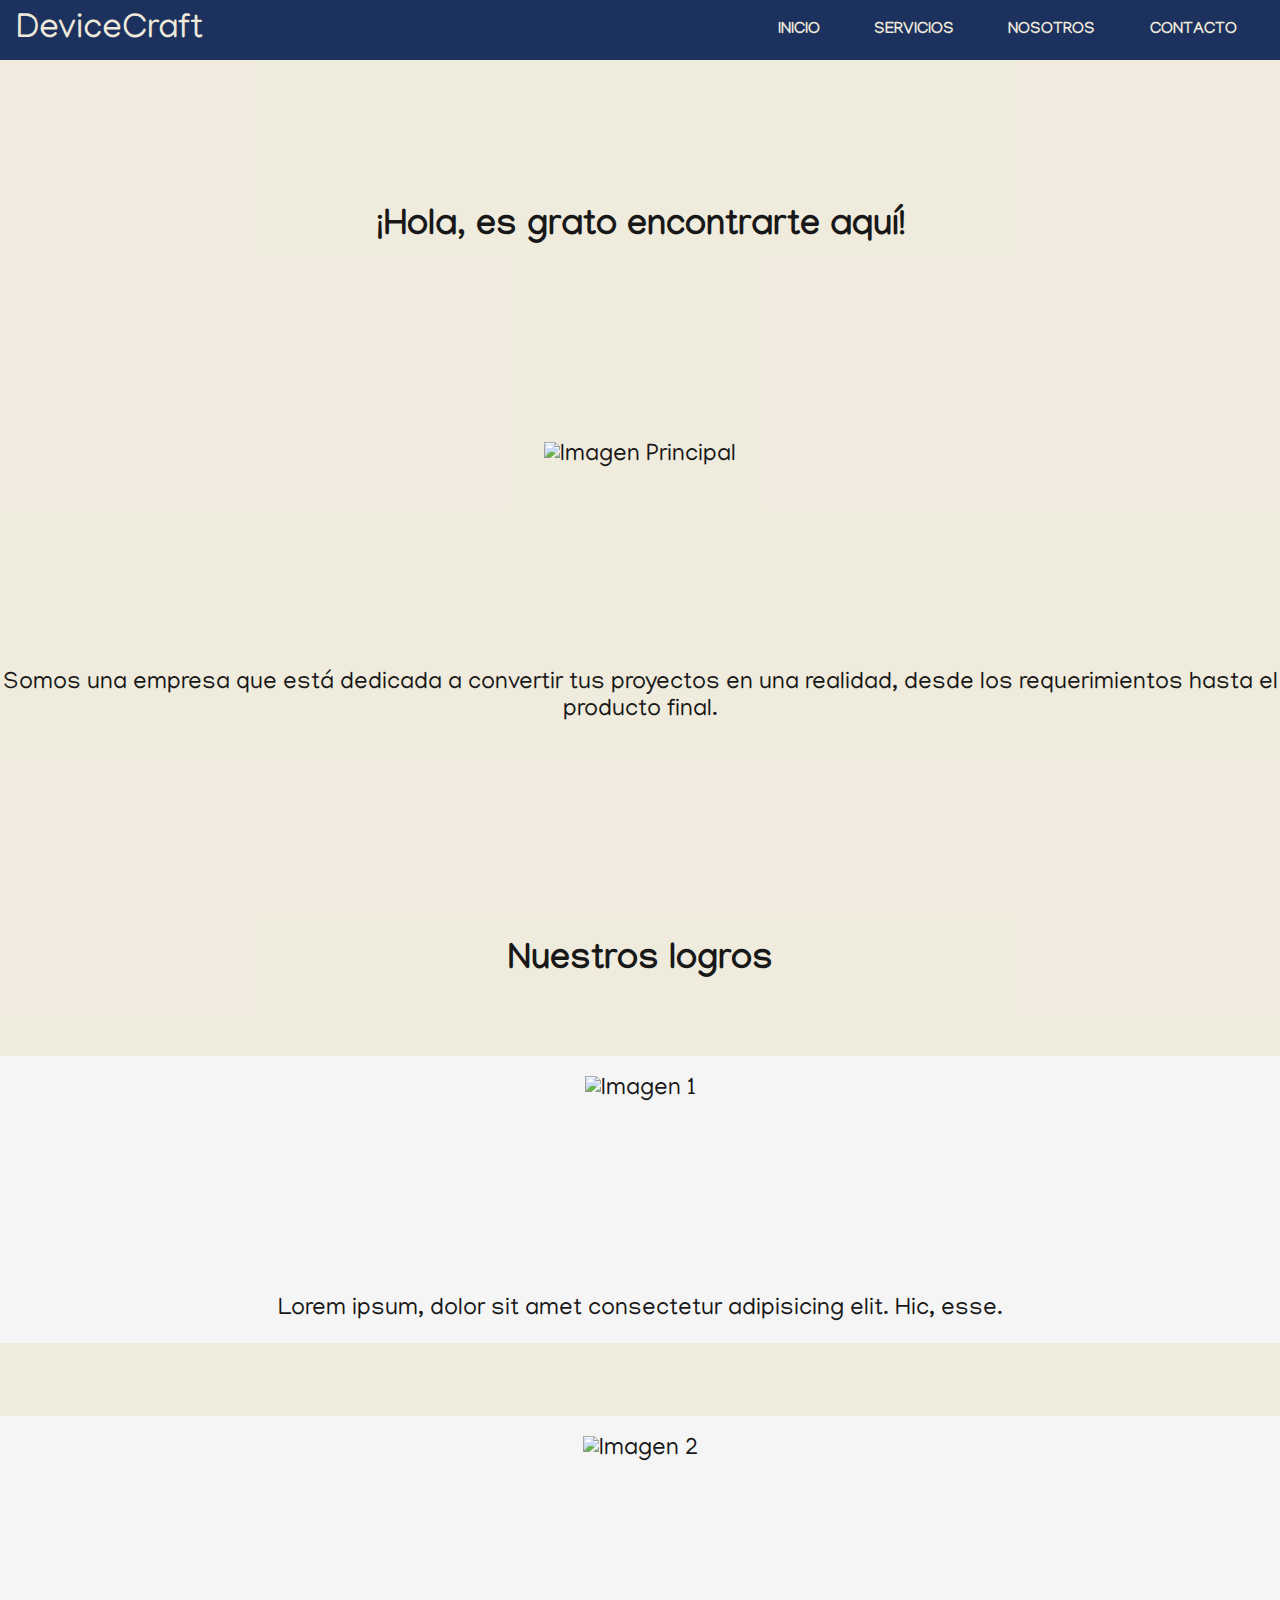
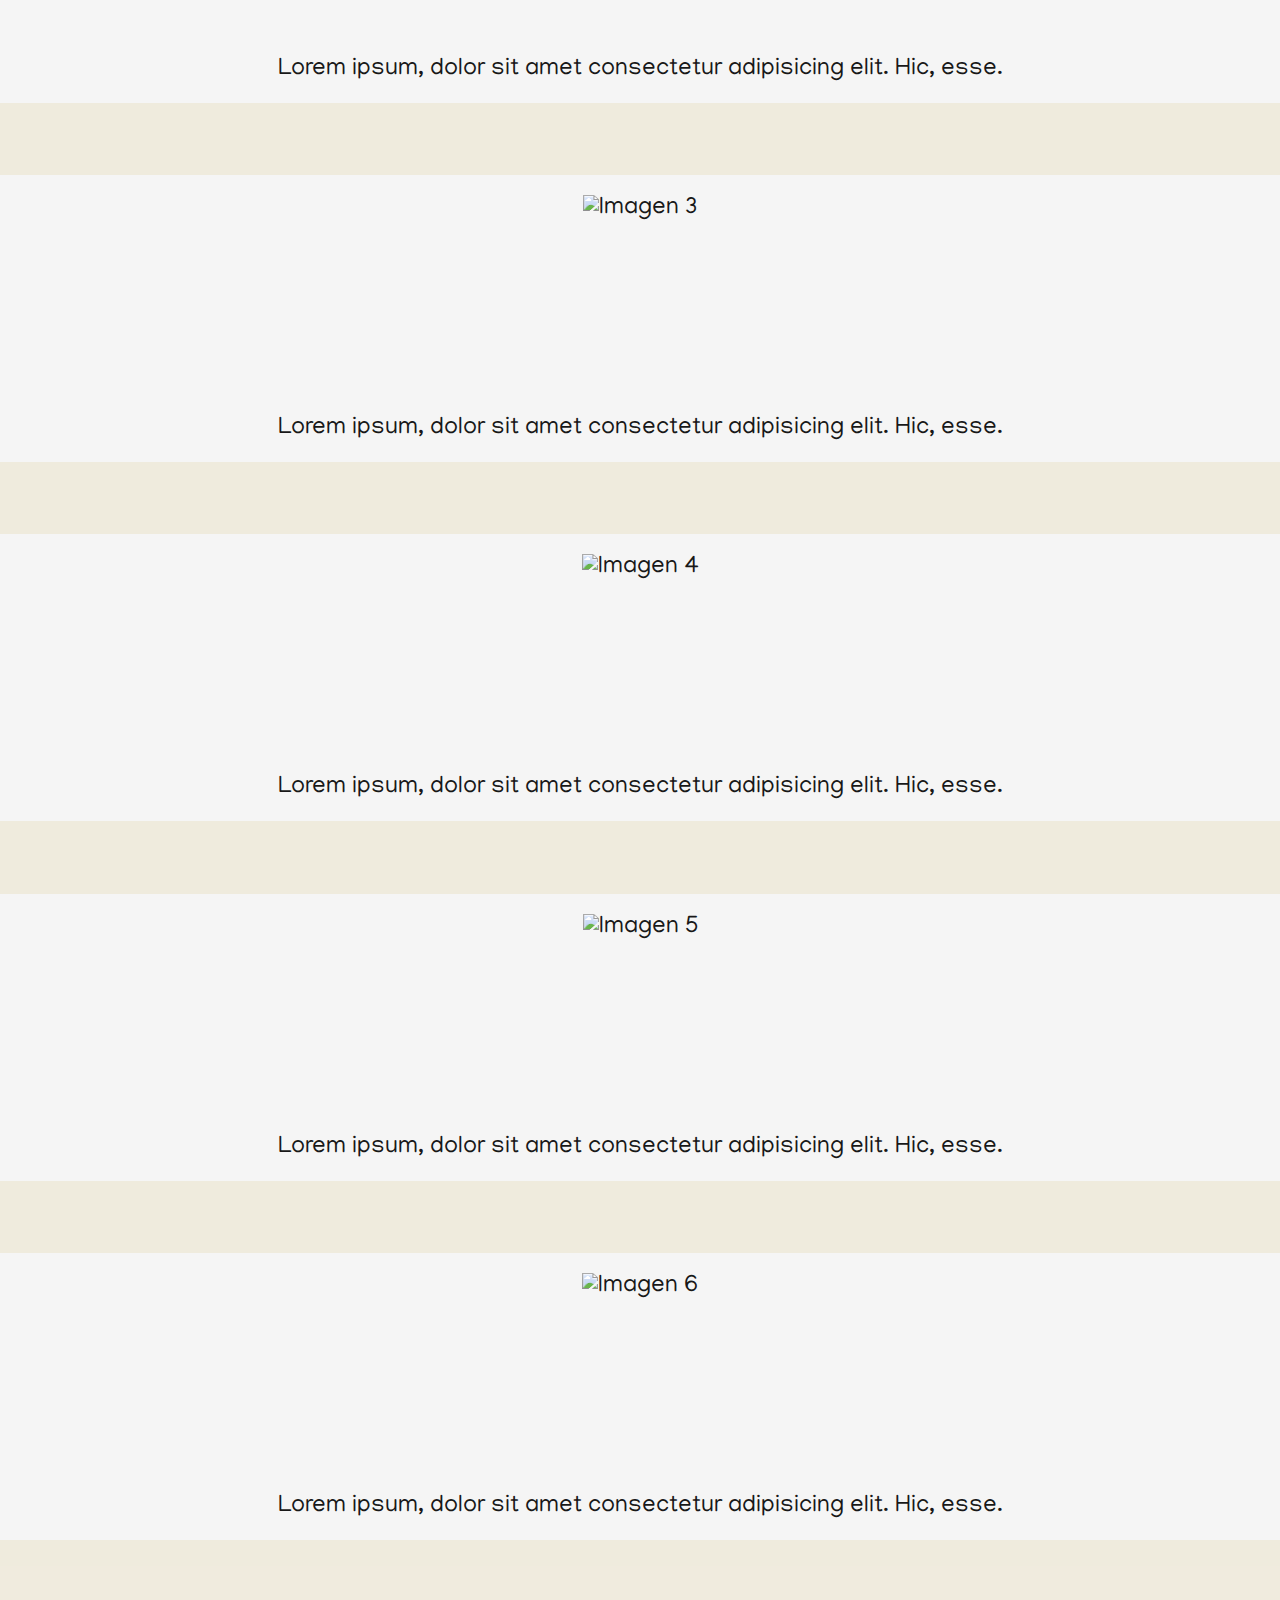
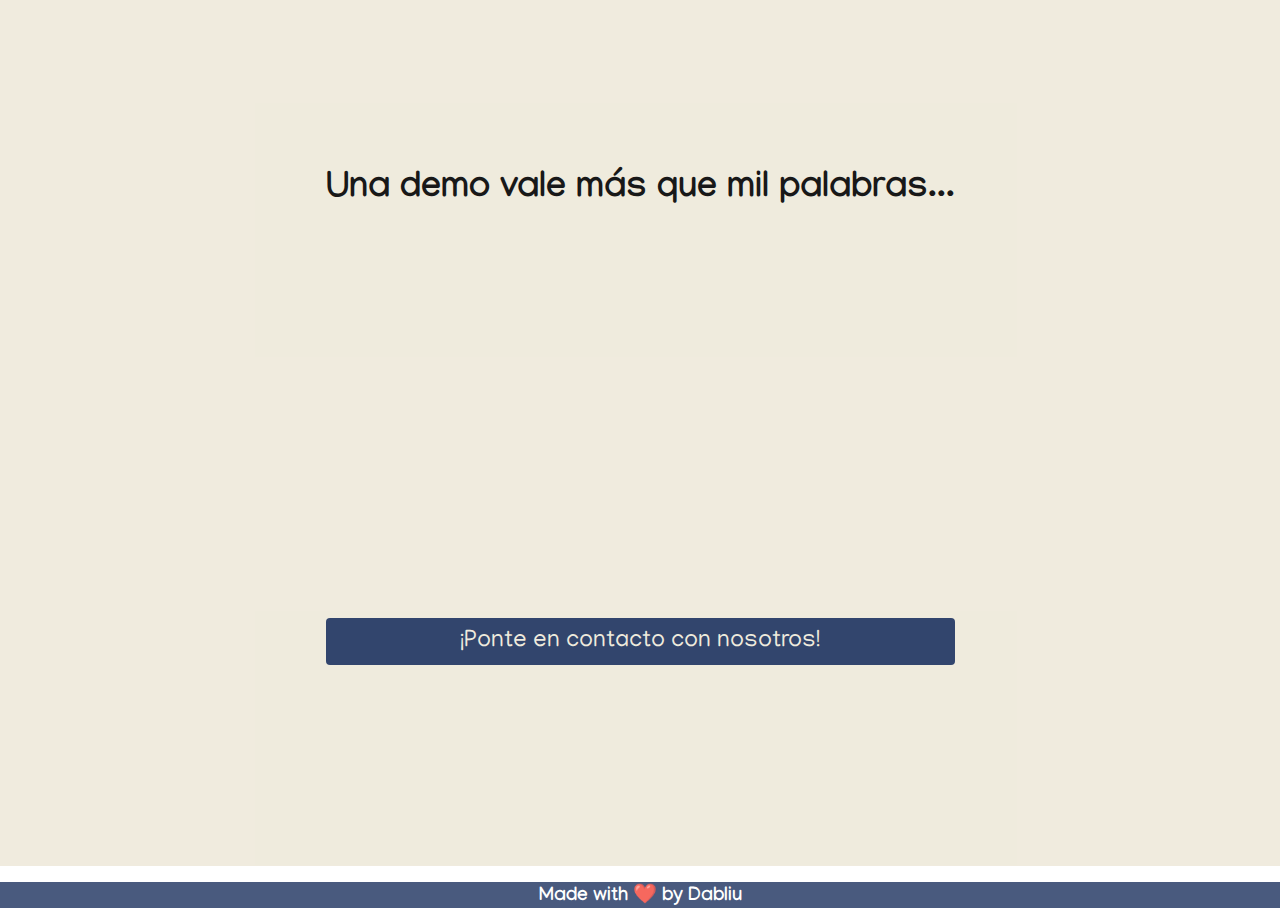
==== commit 10e6abd5: "Se retira demo y se coloca enlace a 'contact' en su lugar" ====
--- a/index.html
+++ b/index.html
@@ -109,7 +109,7 @@
         
         <div class="div-complete full-height demo-section">
           <h2>Una demo vale más que mil palabras...</h2>
-           <a class="demo-button" href="./routes/demo.html">¡Vamos!</a>
+           <a class="demo-button" href="./routes/contact.html">¡Ponte en contacto con nosotros!</a>
         </div>      
       
       </div>
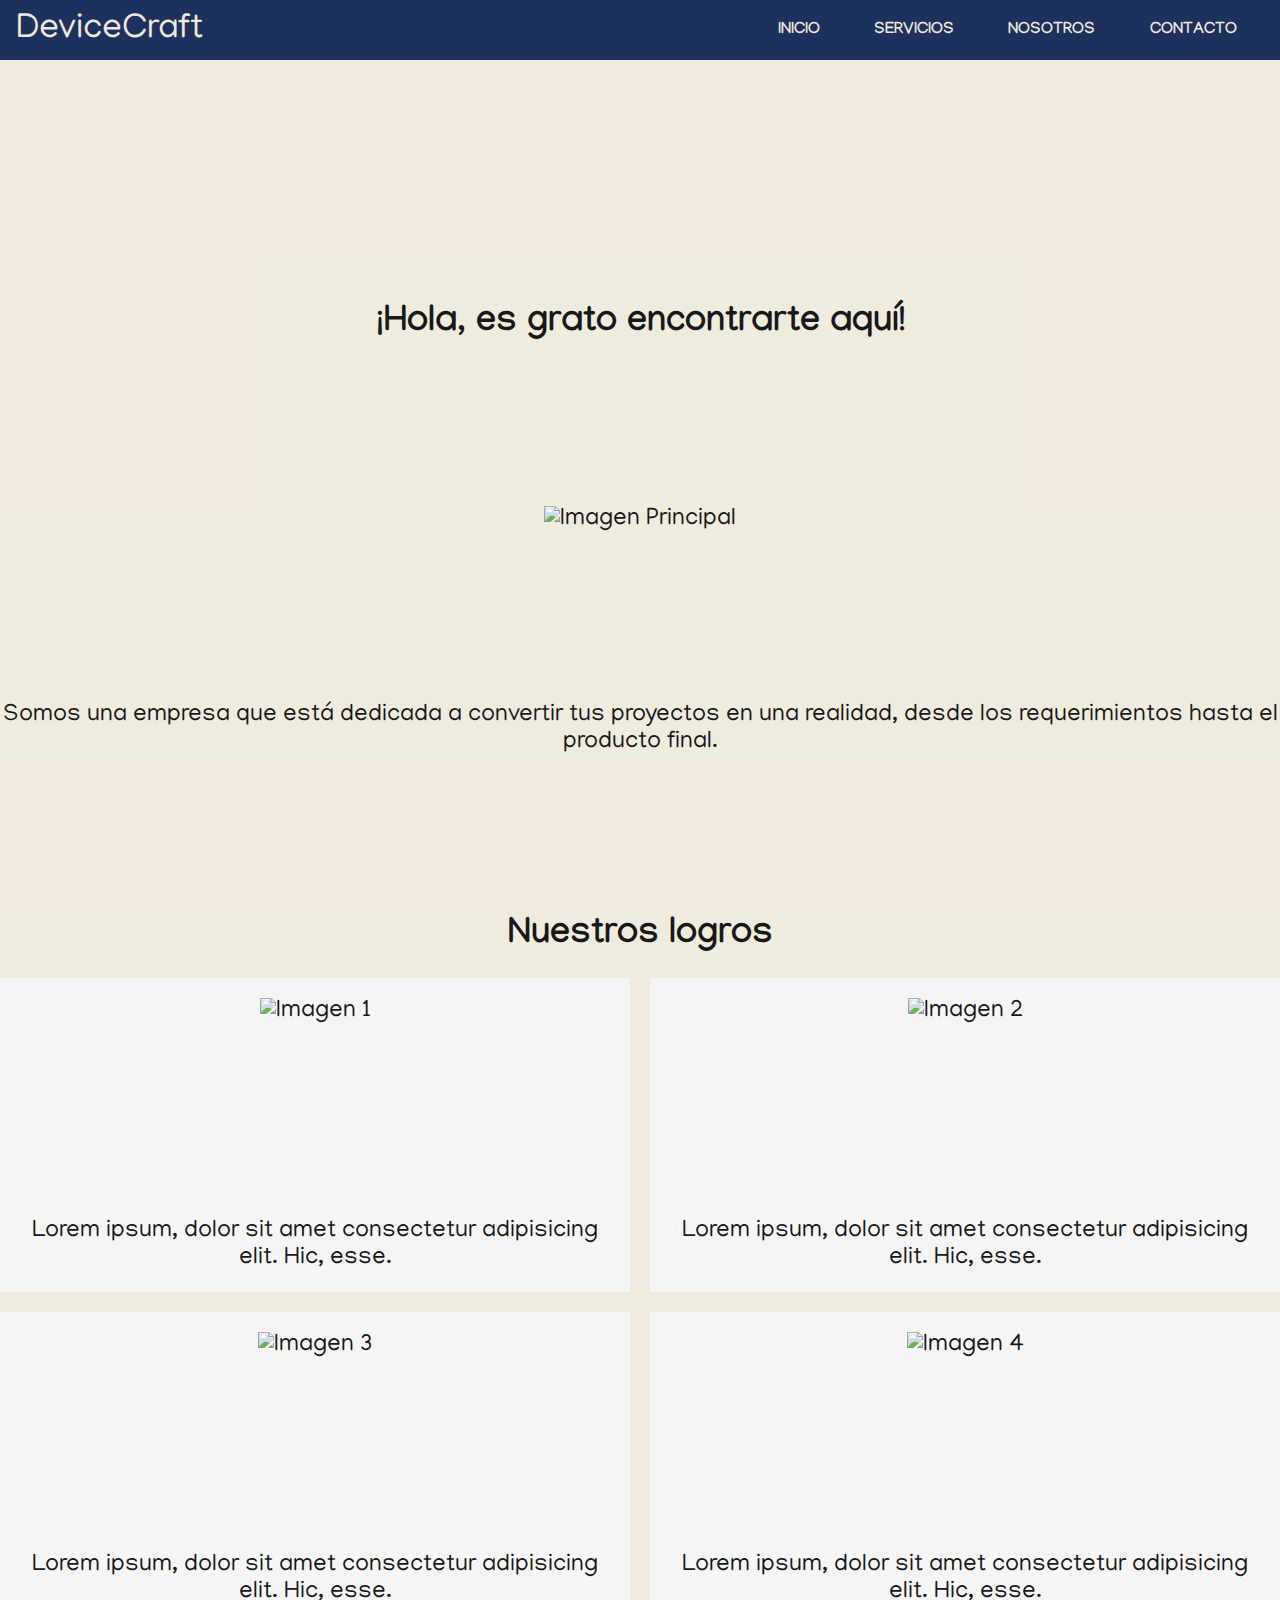
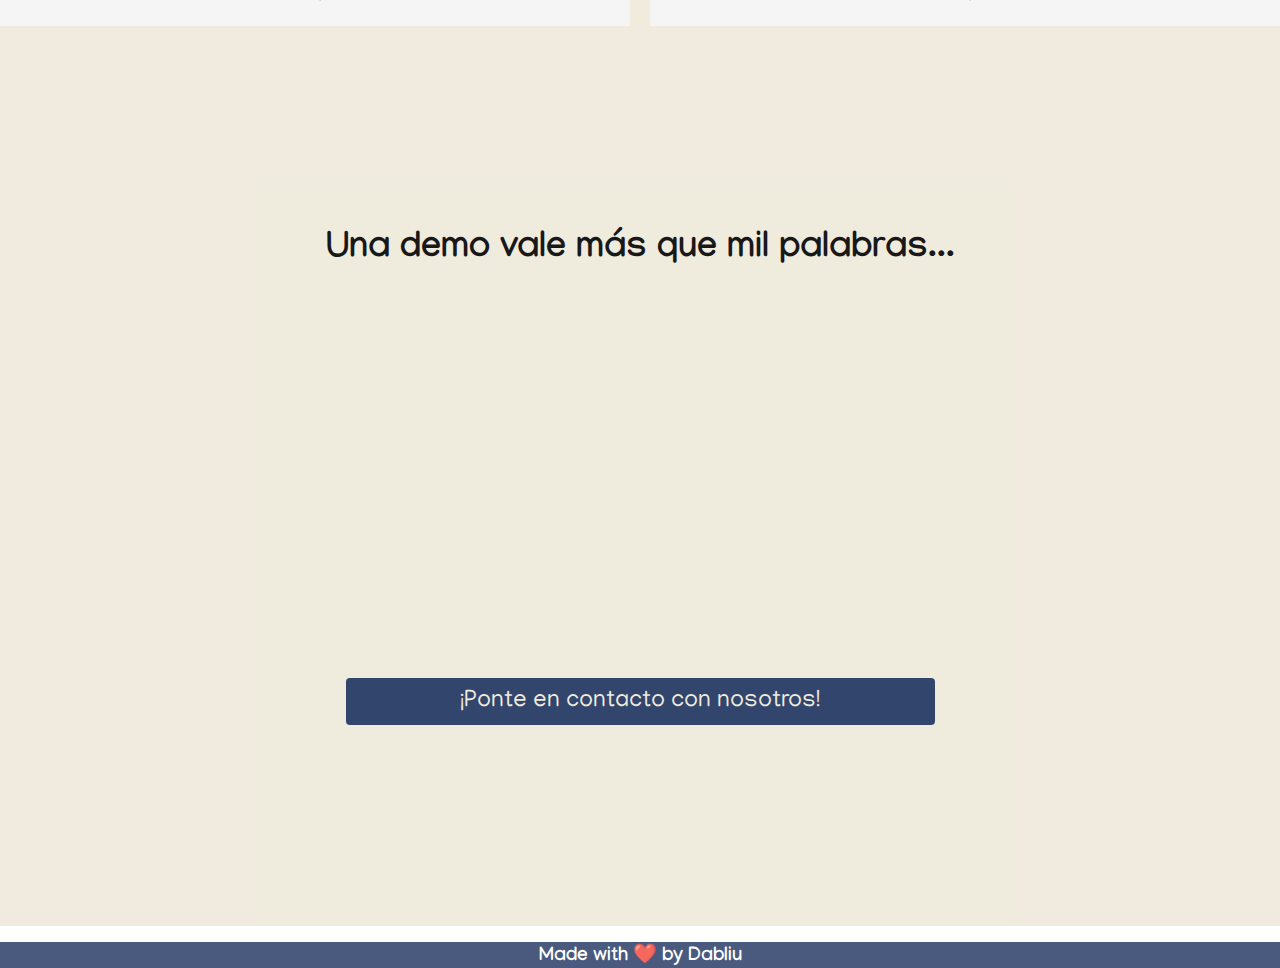
==== commit 687d05d2: "se ajustan responsives para las medidas 320, 768 y 1024" ====
--- a/index.html
+++ b/index.html
@@ -90,21 +90,7 @@
             
             <p>Lorem ipsum, dolor sit amet consectetur adipisicing elit. Hic, esse.</p>
           </div>
-          <div class="card">
-            <div class="image-container">
-              <img src="https://www.apialliance.com/images/micap-m-series.jpg" width="362" height="220" alt="Imagen 5" >
-            </div>
-            
-            
-            <p>Lorem ipsum, dolor sit amet consectetur adipisicing elit. Hic, esse.</p>
-          </div>
-          <div class="card">
-            <div class="image-container">
-              <img src="https://www.apialliance.com/images/micap-s-series-10.15.21.jpg" alt="Imagen 6">
-            </div>            
-            
-            <p>Lorem ipsum, dolor sit amet consectetur adipisicing elit. Hic, esse.</p>
-          </div>
+          
         </div>
         
         <div class="div-complete full-height demo-section">
--- a/assets/estilos.css
+++ b/assets/estilos.css
@@ -147,6 +147,7 @@
   flex-direction: column;
   justify-content: space-evenly;
   align-items: center;  
+  padding-top: 10%;
   
 }
 
@@ -155,7 +156,8 @@
 .grid-container {
   display: grid;
   grid-template-columns: repeat(3, 1fr);
-  grid-gap: 20px;
+  height: auto;
+  
 }
 
 .grid-container h2{
@@ -181,7 +183,7 @@
 /*En caso de que las imágenes no tengan las dimensiones que necesito*/
 
 .image-container {
-  width: 362px;
+  width: 300px;
   height: 220px;
 }
 
@@ -200,13 +202,12 @@
   flex-direction: column;
   justify-content: center;
   align-items: center;
-
-
 }
 
 .demo-button {
   display: inline-block;
   padding: 10px 20px;
+  margin: 20px;
   background-color: #1C315E;
   color: #EEE9DA;
   text-decoration: none;
@@ -235,34 +236,37 @@
   flex-direction: column;
   justify-content: space-evenly;
   align-items: center;
+  height: 110vh;
   padding: 10%;
 }
+
+
 
 .container-services h2,
 .container-about h2{
   grid-column: 1/-1;
+  margin-top: 15%;
   margin-bottom: 20px;
 }
 
 .container-services img {
   max-width: 100%;
+  margin-bottom: 30px;
+  margin: auto;
 }
 
 
 .container-services p {
-  padding-left: 25%;
-  padding-right: 25%;
+  padding: 15%;
   text-align: justify;
 }
 
 /*Sección de NOSOTROS*/
 
 .container-about p{
-  margin: auto;
-}
-
-
-
+  
+  margin: 30px auto;
+}
 
 
 /* Estilos generales del formulario */
@@ -353,20 +357,28 @@
     display: none;
   }
 
+ 
 
 
 
   /** --------------------------------------------- END MODOFY HEADER -------------------------------------------------------------- */
 
   
-}
-
-/* Para las cards del index */
-@media screen and (max-width: 1440px) {
+
+  .container-services img {
+    max-width: 100%;
+    margin: auto;
+    padding: 25px opx;
+  }
+  
+}
+
+
+@media screen and (max-width: 1023px) {
   .grid-container,
   .container-services,
   .container-about {
-    grid-template-columns: 1fr; /* Cambia a una columna en pantallas pequeñas */
+    grid-template-columns: 1fr; 
   }
 
   .grid-container{
@@ -380,9 +392,7 @@
 
 }
 
-@media screen and (max-width: 480px) {
-
-  
+@media screen and (max-width: 480px) {  
 
   .card {
     grid-template-columns: 1fr;
@@ -391,8 +401,36 @@
 }
 }
 
-  /* Responsive para el formulario de contacto */
-  @media only screen and (max-width: 768px) {
+  
+  @media screen and (min-width: 768px) {
+    .grid-container{
+      grid-template-columns: repeat(2, 1fr);
+      height: auto; 
+      gap: 20px;
+    }
+    
+    .image-container {
+      width: 320px;
+      height: 220px;
+    }
+    
+    .image-container img {
+      width: 100%;
+      height: 100%;
+      object-fit: cover;
+    }    
+    
+    .card {
+      grid-template-columns: 1fr
+      
+    }
+
+  .container-services,
+  .container-about {
+    height: 100vh;
+  }
+
+    /* Responsive para el formulario de contacto */
     #contact-form {
       max-width: 100%;
       padding: 0 10px;
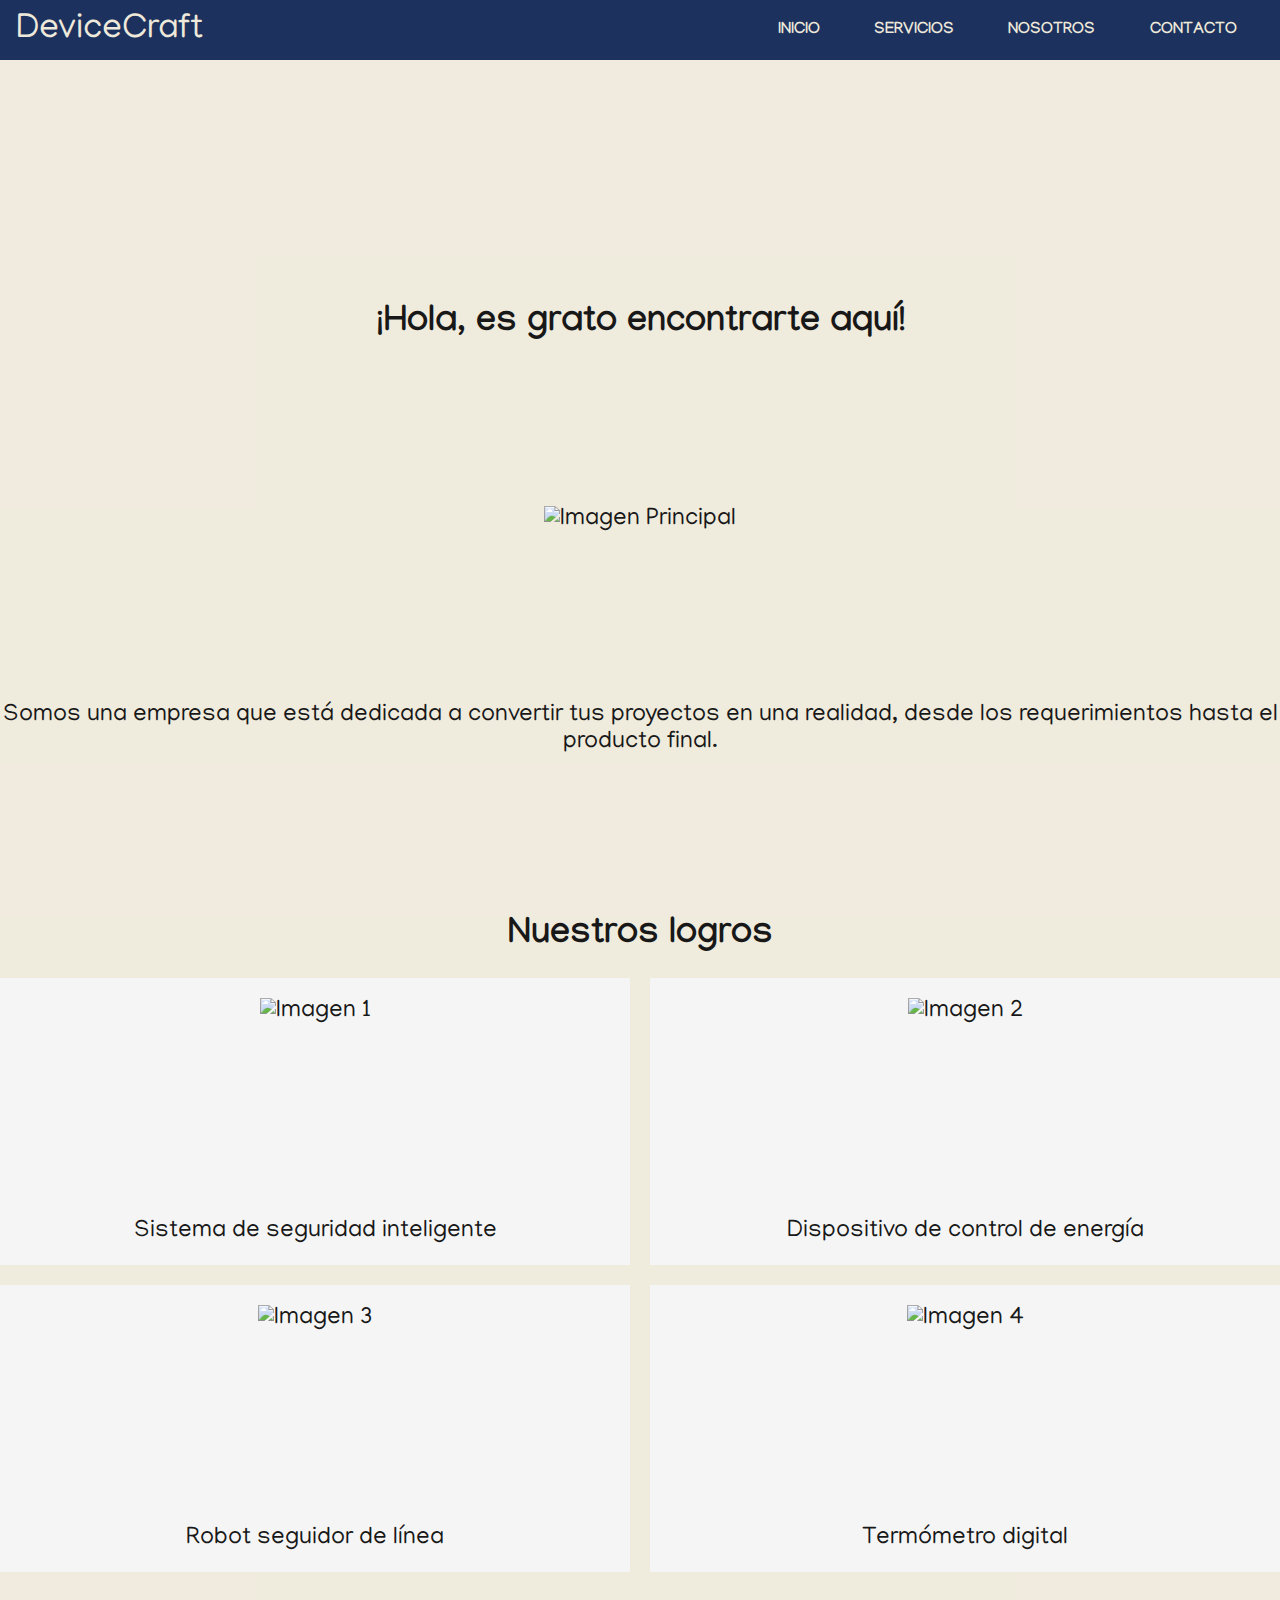
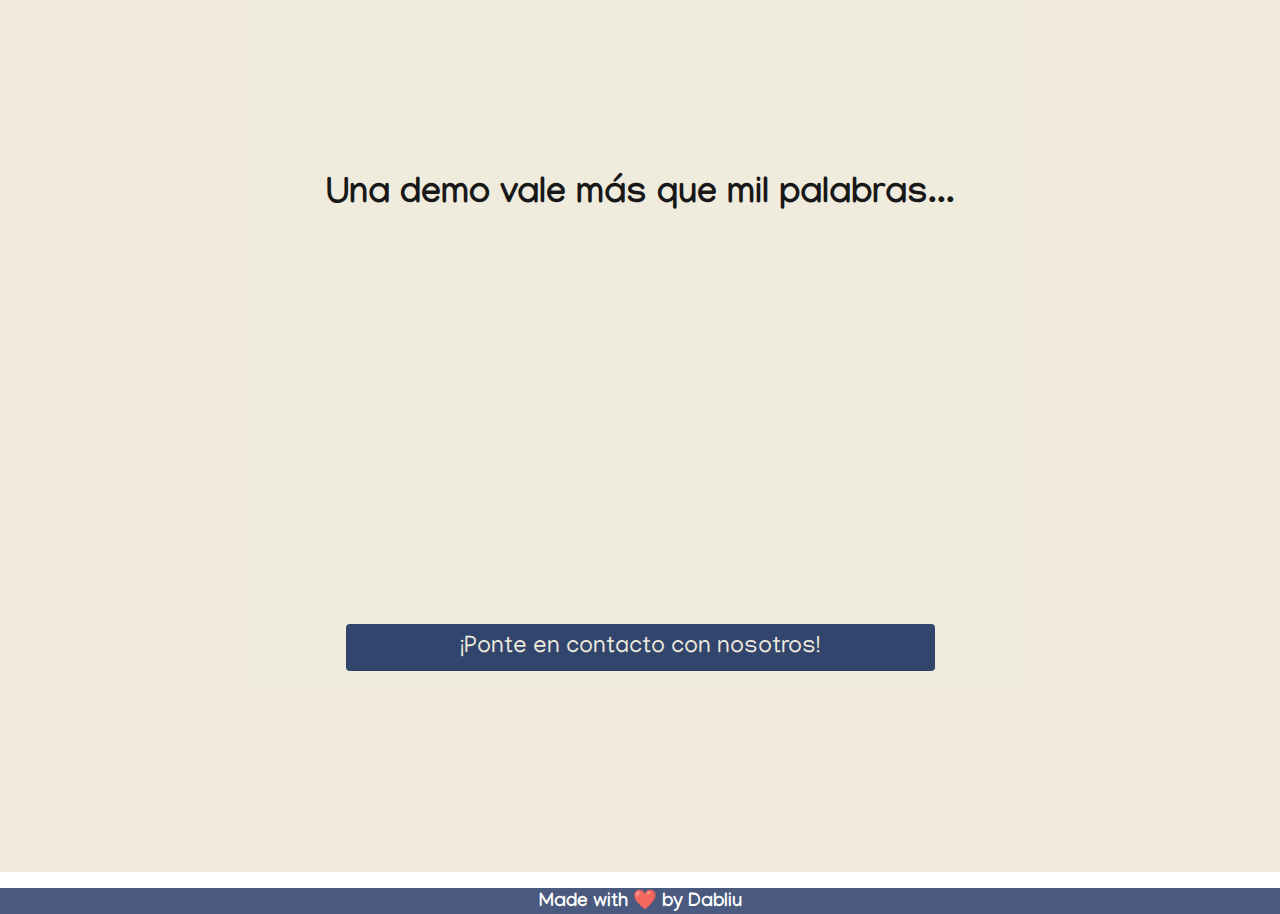
==== commit 0965568a: "se agregan los títulos de los proyectos en 'Nuestros logros'" ====
--- a/index.html
+++ b/index.html
@@ -69,26 +69,26 @@
             <div class="image-container">
               <img src="https://www.apialliance.com/images/pcba-build-to-print.jpg" width="362" height="220" alt="Imagen 1" >
             </div>            
-            <p>Lorem ipsum, dolor sit amet consectetur adipisicing elit. Hic, esse.</p>
+            <p>Sistema de seguridad inteligente</p>
           </div>
           <div class="card">
             <div class="image-container">
               <img src="https://www.apialliance.com/images/quick-turn-prototypes.png" width="362" height="220" alt="Imagen 2" >
             </div>
-            <p>Lorem ipsum, dolor sit amet consectetur adipisicing elit. Hic, esse.</p>
+            <p>Dispositivo de control de energía</p>
           </div>
           <div class="card">
             <div class="image-container">
               <img src="https://www.apialliance.com/images/design-assist.png" width="362" height="220" alt="Imagen 3" >
             </div>            
-            <p>Lorem ipsum, dolor sit amet consectetur adipisicing elit. Hic, esse.</p>
+            <p>Robot seguidor de línea</p>
           </div>
           <div class="card">
             <div class="image-container">
               <img src="https://www.apialliance.com/images/rework-assemblies.png" width="362" height="220" alt="Imagen 4" >
             </div>
             
-            <p>Lorem ipsum, dolor sit amet consectetur adipisicing elit. Hic, esse.</p>
+            <p>Termómetro digital</p>
           </div>
           
         </div>
--- a/assets/estilos.css
+++ b/assets/estilos.css
@@ -298,6 +298,58 @@
   border-radius: 4px;
   cursor: pointer;
 }
+
+/**! Modal para manejar los eventos en el formulario*/
+
+.modal-bg{
+  width: 100%;
+  height: 100%;
+  background-color: rgba(0, 0, 0, .8);  
+  position: fixed;
+  top: 0;
+  left: 0;
+  z-index: 10;
+  animation: fade-in 0.5s ease-in forwards; /* Animación de entrada */
+  
+}
+
+@keyframes fade-in {
+  from {
+    opacity: 0;
+  }
+  to {
+    opacity: 1;
+  }
+}
+
+.modal-content {
+  position: absolute;
+  top: 50%;
+  left: 50%;
+  transform: translate(-50%, -50%);
+  background-color: white;
+  border-radius: 2%;
+  padding: 10px;
+}
+
+.button-modal{
+  text-align: center;
+  
+}
+
+.modal-content h3{
+  font-size: 0.9em;
+  margin-bottom: 20px;
+}
+
+.modal-content p{
+  font-size: 0.7em;
+}
+
+.no-scroll { /* Agregar esta propiedad al body para bloquear el scroll mientras el modal esté visible */
+  overflow: hidden;
+}
+
 
 
 /** --------------------------------------------- START FOOTER ------------------------------------------------------------------ */
@@ -435,17 +487,26 @@
       max-width: 100%;
       padding: 0 10px;
     }
-  }
-
-
-
-
-
-
-
-
-
-
-
-
-
+
+    .modal-content h3{
+      font-size: 1.2em;
+      margin-bottom: 20px;
+    }
+    
+    .modal-content p{
+      font-size: 1em;
+    }
+  }
+
+
+
+
+
+
+
+
+
+
+
+
+
